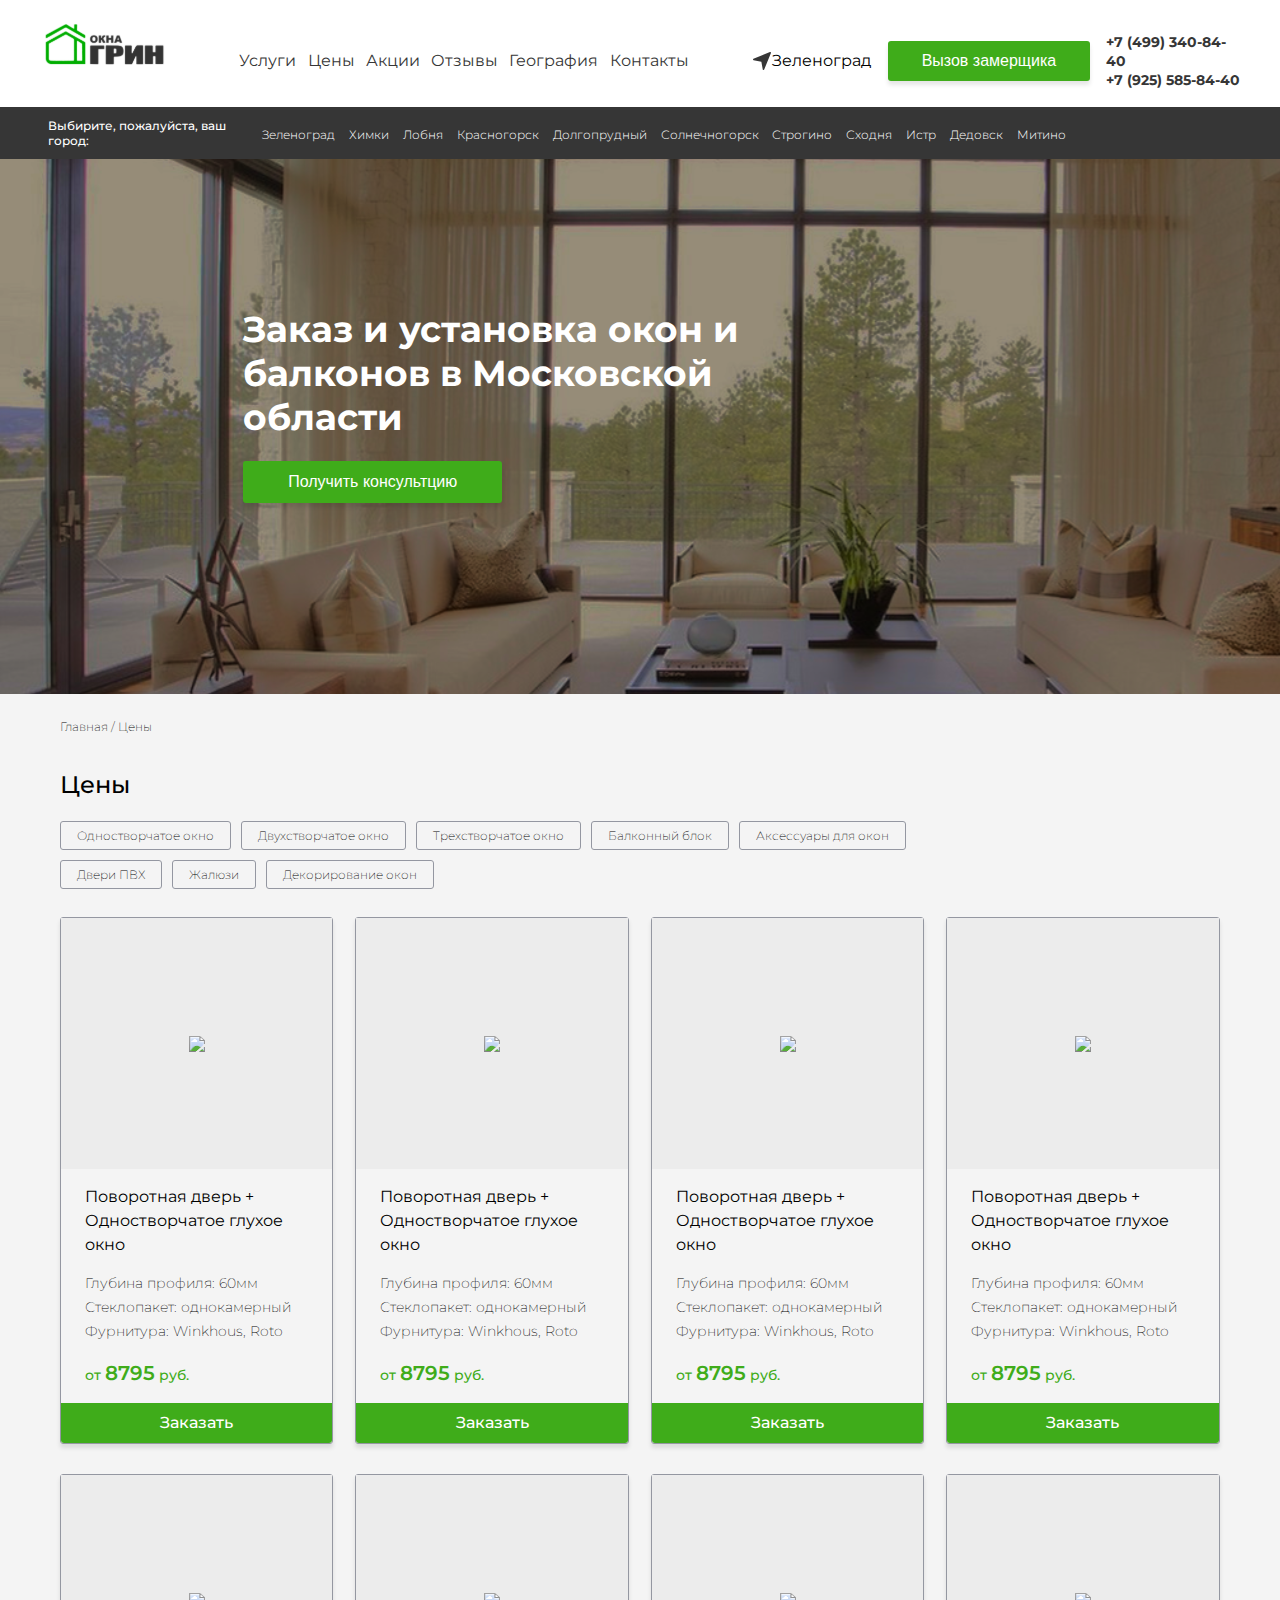
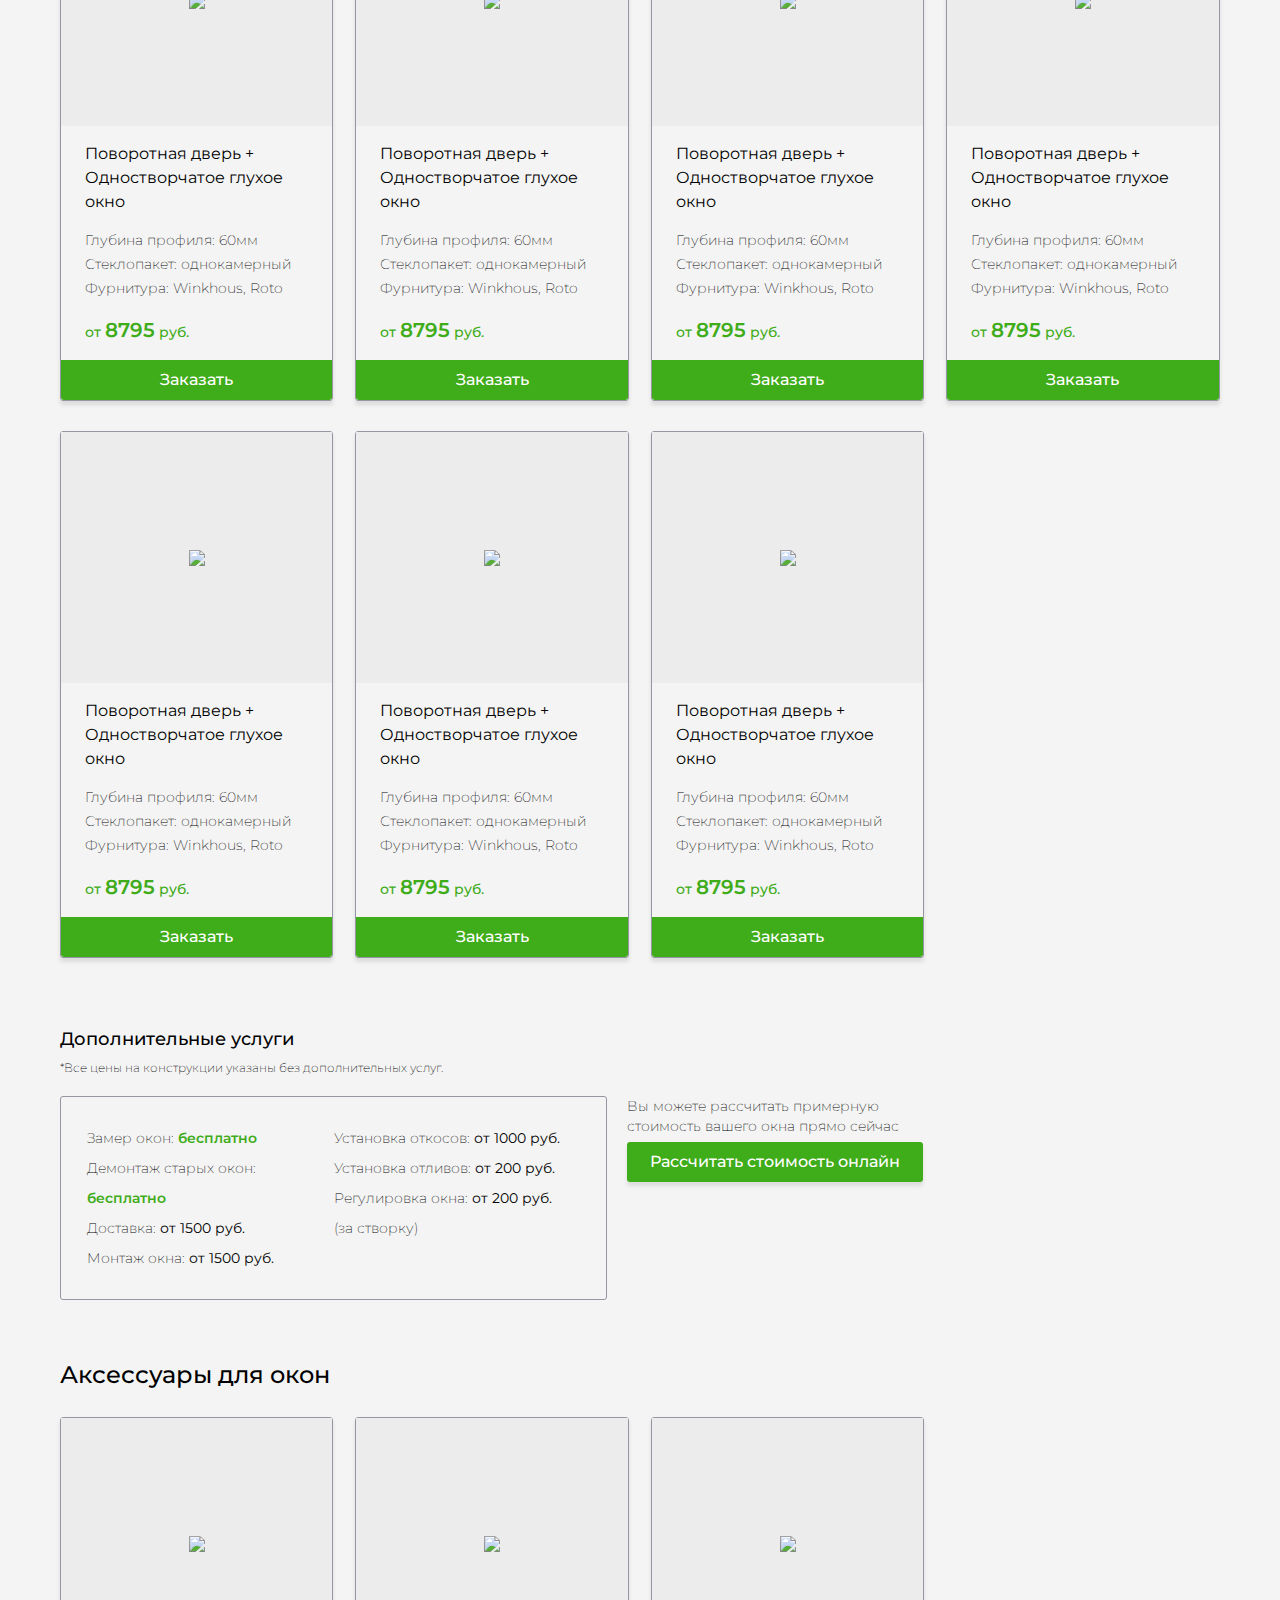
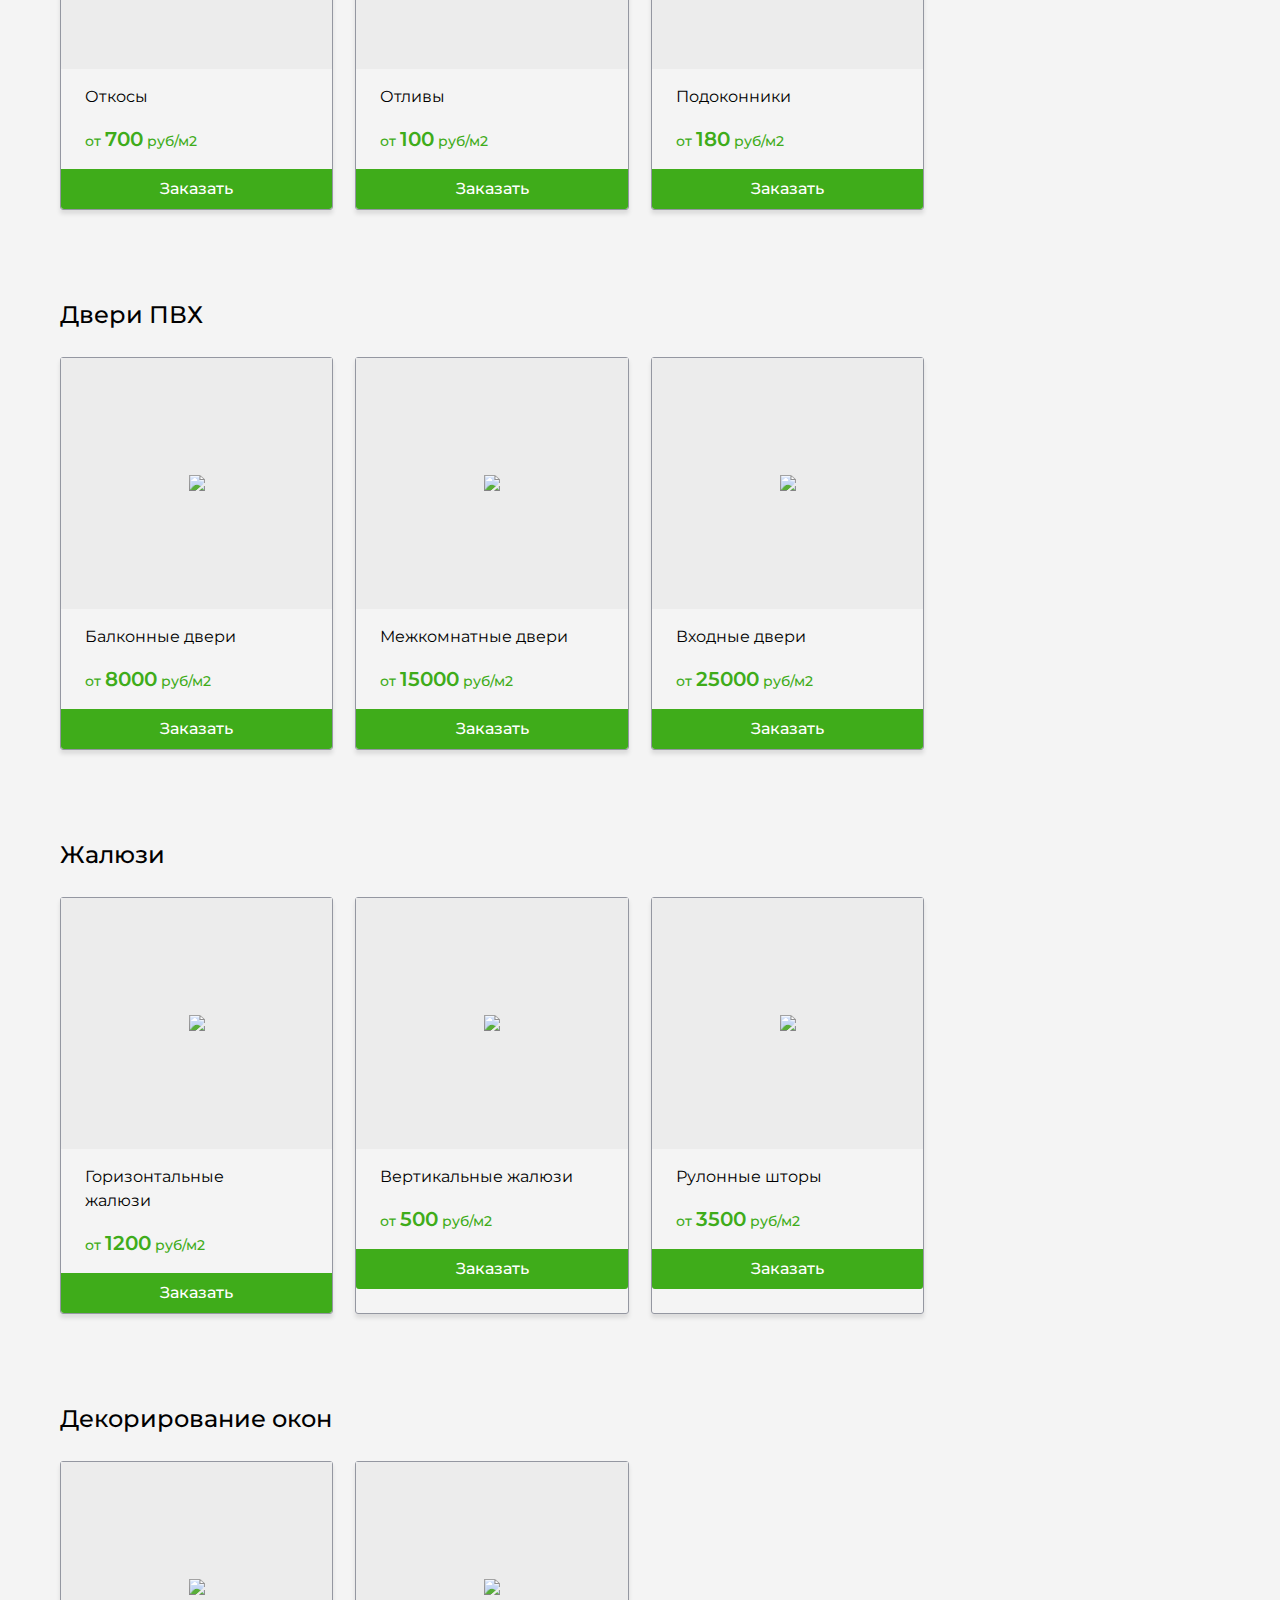
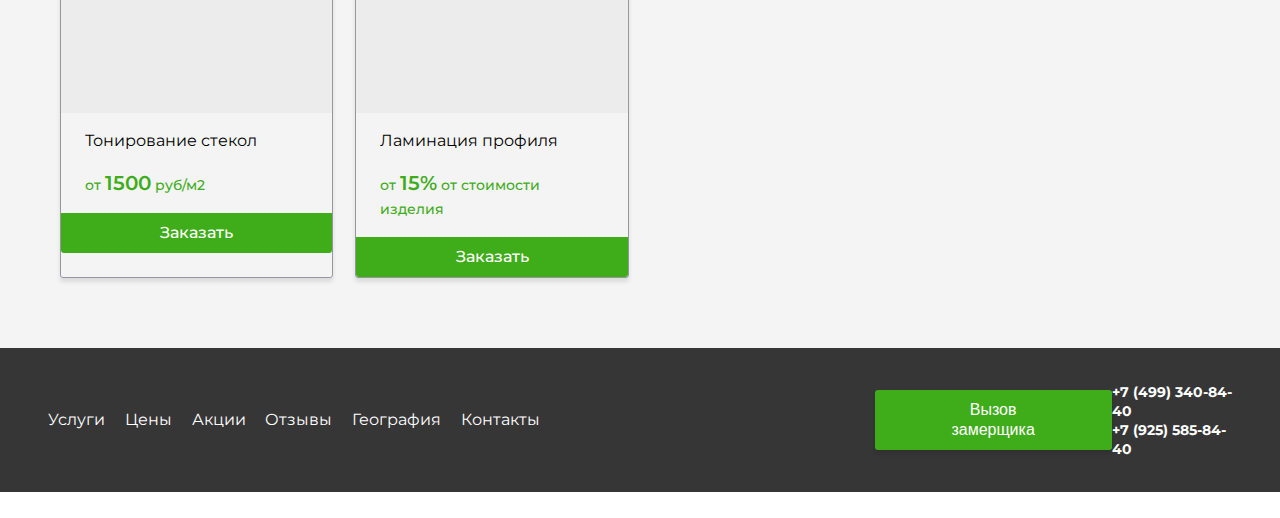
==== ceni.html @ 34b282bf "abdate" ====
<!doctype html>
<html lang="en">
<head>
    <meta charset="UTF-8">
    <meta name="viewport"
          content="width=device-width, user-scalable=no, initial-scale=1.0, maximum-scale=1.0, minimum-scale=1.0">
    <meta http-equiv="X-UA-Compatible" content="ie=edge">
    <link rel="stylesheet" type="text/css" href="css/main.css">
    <link href="https://fonts.googleapis.com/css2?family=Montserrat:ital,wght@0,100;0,200;0,300;0,400;0,500;0,600;0,700;0,800;0,900;1,100;1,200;1,300;1,400;1,500;1,600;1,700;1,800;1,900&display=swap" rel="stylesheet">


    <title>Окна грин</title>
</head>
<body>
<header class="b-top">
    <div class="container b-topMenu__block">
        <div class="b-left">
            <a href=""> <img src="img/logo.svg"  alt="Окна Грин"  /></a>
            <nav>
                <ul class="flex">
                    <li><a href="">Услуги</a> </li>
                    <li><a href="/ceni.html">Цены</a> </li>
                    <li><a href="">Акции</a> </li>
                    <li><a href="">Отзывы</a> </li>
                    <li><a href="">География</a> </li>
                    <li><a href="/contacts.html">Контакты</a> </li>
                </ul>
            </nav>


        </div>
        <div class="b-right">
            <div class="city flex">
                <img src="img/cursorGOROD.svg" >
                <p>Зеленоград</p>
            </div>
            <div class="b-btn">
                <button class="btn">Вызов замерщика</button>
            </div>
            <div class="b-phone">
                <p><a href="tel:+74993408440">+7 (499) 340-84-40</a> </p>
                <p><a href="tel:+79255858440">+7 (925) 585-84-40</a> </p>
            </div>

        </div>


    </div>

</header>

<div class="b-chooseCity">
    <div class="container">
        <div id="chooseCity">Выбирите, пожалуйста, ваш город: <span><</span> </div>
        <ul class="flex">
            <li><a href="">Зеленоград</a> </li>
            <li><a href="">Химки</a> </li>
            <li><a href="">Лобня</a> </li>
            <li><a href="">Красногорск</a> </li>
            <li><a href="">Долгопрудный</a> </li>
            <li><a href="">Солнечногорск</a> </li>
            <li><a href="">Строгино</a> </li>
            <li><a href="">Сходня</a> </li>
            <li><a href="">Истр</a> </li>
            <li><a href="">Дедовск</a> </li>
            <li><a href="">Митино</a> </li>


        </ul>
    </div>
</div>


<div class="b-topBaner">
    <div>
        <h1>Заказ и установка окон и балконов
            в Московской области</h1>
        <button class="btn">Получить консультцию</button>
    </div>


</div>
<div class="container grey mdop">
    <section>
        <nav class="b-breadcrumb">
            <ul>
                <li><a href="">Главная</a>/</li>
                <li><a href="">Цены</a></li>
            </ul>
        </nav>
    </section>

    <h1 class="not__main">Цены</h1>

    <section>
        <nav class="tab__list">
            <ul>
                <li><a href="">Одностворчатое окно</a></li>
                <li><a href="">Двухстворчатое окно</a></li>
                <li><a href="">Трехстворчатое окно</a></li>
                <li><a href="">Балконный блок</a></li>
                <li><a href="">Аксессуары для окон</a></li>
                <li><a href="">Двери ПВХ</a></li>
                <li><a href="">Жалюзи</a></li>
                <li><a href="">Декорирование окон</a> </li>
            </ul>
        </nav>
    </section>

    <div class="b-list__item">
        <div class="b-Item">
            <div class="b-Item__img">
                <img src="/img/b1.svg">
            </div>

            <div class="b-Item__body">
                <p class="name">Поворотная дверь + Одностворчатое глухое окно
                </p>
                <p>
                    Глубина профиля: <span>60мм</span>
                </p>
                <p>
                    Стеклопакет: <sapn>однокамерный </sapn>
                </p>
                <p>
                    Фурнитура: <span>Winkhous, Roto</span>
                </p>

                <p class="price">
                    от <span>8795</span> руб.
                </p>
            </div>
            <a href="javascript:void(0);" class="b-Item__btn">
                Заказать
            </a>
        </div>


        <div class="b-Item">
            <div class="b-Item__img">
                <img src="/img/b1.svg">
            </div>

            <div class="b-Item__body">
                <p class="name">Поворотная дверь + Одностворчатое глухое окно
                </p>
                <p>
                    Глубина профиля: <span>60мм</span>
                </p>
                <p>
                    Стеклопакет: <sapn>однокамерный </sapn>
                </p>
                <p>
                    Фурнитура: <span>Winkhous, Roto</span>
                </p>

                <p class="price">
                    от <span>8795</span> руб.
                </p>
            </div>
            <a href="javascript:void(0);" class="b-Item__btn">
                Заказать
            </a>
        </div>




        <div class="b-Item">
            <div class="b-Item__img">
                <img src="/img/b1.svg">
            </div>

            <div class="b-Item__body">
                <p class="name">Поворотная дверь + Одностворчатое глухое окно
                </p>
                <p>
                    Глубина профиля: <span>60мм</span>
                </p>
                <p>
                    Стеклопакет: <sapn>однокамерный </sapn>
                </p>
                <p>
                    Фурнитура: <span>Winkhous, Roto</span>
                </p>

                <p class="price">
                    от <span>8795</span> руб.
                </p>
            </div>
            <a href="javascript:void(0);" class="b-Item__btn">
                Заказать
            </a>
        </div>





        <div class="b-Item">
            <div class="b-Item__img">
                <img src="/img/b1.svg">
            </div>

            <div class="b-Item__body">
                <p class="name">Поворотная дверь + Одностворчатое глухое окно
                </p>
                <p>
                    Глубина профиля: <span>60мм</span>
                </p>
                <p>
                    Стеклопакет: <sapn>однокамерный </sapn>
                </p>
                <p>
                    Фурнитура: <span>Winkhous, Roto</span>
                </p>

                <p class="price">
                    от <span>8795</span> руб.
                </p>
            </div>
            <a href="javascript:void(0);" class="b-Item__btn">
                Заказать
            </a>
        </div>





        <div class="b-Item">
            <div class="b-Item__img">
                <img src="/img/b1.svg">
            </div>

            <div class="b-Item__body">
                <p class="name">Поворотная дверь + Одностворчатое глухое окно
                </p>
                <p>
                    Глубина профиля: <span>60мм</span>
                </p>
                <p>
                    Стеклопакет: <sapn>однокамерный </sapn>
                </p>
                <p>
                    Фурнитура: <span>Winkhous, Roto</span>
                </p>

                <p class="price">
                    от <span>8795</span> руб.
                </p>
            </div>
            <a href="javascript:void(0);" class="b-Item__btn">
                Заказать
            </a>
        </div>





        <div class="b-Item">
            <div class="b-Item__img">
                <img src="/img/b1.svg">
            </div>

            <div class="b-Item__body">
                <p class="name">Поворотная дверь + Одностворчатое глухое окно
                </p>
                <p>
                    Глубина профиля: <span>60мм</span>
                </p>
                <p>
                    Стеклопакет: <sapn>однокамерный </sapn>
                </p>
                <p>
                    Фурнитура: <span>Winkhous, Roto</span>
                </p>

                <p class="price">
                    от <span>8795</span> руб.
                </p>
            </div>
            <a href="javascript:void(0);" class="b-Item__btn">
                Заказать
            </a>
        </div>





        <div class="b-Item">
            <div class="b-Item__img">
                <img src="/img/b1.svg">
            </div>

            <div class="b-Item__body">
                <p class="name">Поворотная дверь + Одностворчатое глухое окно
                </p>
                <p>
                    Глубина профиля: <span>60мм</span>
                </p>
                <p>
                    Стеклопакет: <sapn>однокамерный </sapn>
                </p>
                <p>
                    Фурнитура: <span>Winkhous, Roto</span>
                </p>

                <p class="price">
                    от <span>8795</span> руб.
                </p>
            </div>
            <a href="javascript:void(0);" class="b-Item__btn">
                Заказать
            </a>
        </div>





        <div class="b-Item">
            <div class="b-Item__img">
                <img src="/img/b1.svg">
            </div>

            <div class="b-Item__body">
                <p class="name">Поворотная дверь + Одностворчатое глухое окно
                </p>
                <p>
                    Глубина профиля: <span>60мм</span>
                </p>
                <p>
                    Стеклопакет: <sapn>однокамерный </sapn>
                </p>
                <p>
                    Фурнитура: <span>Winkhous, Roto</span>
                </p>

                <p class="price">
                    от <span>8795</span> руб.
                </p>
            </div>
            <a href="javascript:void(0);" class="b-Item__btn">
                Заказать
            </a>
        </div>




        <div class="b-Item">
            <div class="b-Item__img">
                <img src="/img/b1.svg">
            </div>

            <div class="b-Item__body">
                <p class="name">Поворотная дверь + Одностворчатое глухое окно
                </p>
                <p>
                    Глубина профиля: <span>60мм</span>
                </p>
                <p>
                    Стеклопакет: <sapn>однокамерный </sapn>
                </p>
                <p>
                    Фурнитура: <span>Winkhous, Roto</span>
                </p>

                <p class="price">
                    от <span>8795</span> руб.
                </p>
            </div>
            <a href="javascript:void(0);" class="b-Item__btn">
                Заказать
            </a>
        </div>



        <div class="b-Item">
            <div class="b-Item__img">
                <img src="/img/b1.svg">
            </div>

            <div class="b-Item__body">
                <p class="name">Поворотная дверь + Одностворчатое глухое окно
                </p>
                <p>
                    Глубина профиля: <span>60мм</span>
                </p>
                <p>
                    Стеклопакет: <sapn>однокамерный </sapn>
                </p>
                <p>
                    Фурнитура: <span>Winkhous, Roto</span>
                </p>

                <p class="price">
                    от <span>8795</span> руб.
                </p>
            </div>
            <a href="javascript:void(0);" class="b-Item__btn">
                Заказать
            </a>
        </div>





        <div class="b-Item">
            <div class="b-Item__img">
                <img src="/img/b1.svg">
            </div>

            <div class="b-Item__body">
                <p class="name">Поворотная дверь + Одностворчатое глухое окно
                </p>
                <p>
                    Глубина профиля: <span>60мм</span>
                </p>
                <p>
                    Стеклопакет: <sapn>однокамерный </sapn>
                </p>
                <p>
                    Фурнитура: <span>Winkhous, Roto</span>
                </p>

                <p class="price">
                    от <span>8795</span> руб.
                </p>
            </div>
            <a href="javascript:void(0);" class="b-Item__btn">
                Заказать
            </a>
        </div>

    </div>

    <div class="b-dop ">
        <h3>Дополнительные услуги</h3>
        <p >
            *Все цены на конструкции указаны  без дополнительных услуг.
        </p>
        <div class="b-dop__body b-dop__body_grid">

            <div class="table table__two ">
                <ul>
                    <li>
                        <p>
                            Замер окон: <span>бесплатно</span>
                        </p>
                    </li>
                    <li>
                        <p>
                            Демонтаж старых окон: <span>бесплатно</span>
                        </p>
                    </li>
                    <li>
                        <p>
                            Доставка: <b>от 1500 руб.</b>
                        </p>
                    </li>
                    <li>
                        <p>
                            Монтаж окна: <b> от 1500 руб. </b>
                        </p>
                    </li>
                </ul>

                <ul>
                    <li>
                        <p>
                            Установка откосов: <b> от 1000 руб.</b>
                        </p>
                    </li>

                    <li>
                        <p>
                            Установка отливов:<b> от 200 руб. </b>
                        </p>
                    </li>

                    <li>
                        <p>
                            Регулировка окна: <b>от 200 руб.</b> <br> (за створку)
                        </p>
                    </li>
                </ul>
            </div>
            <div class="bottom">
                <p>
                    Вы можете рассчитать примерную стоимость вашего окна прямо сейчас
                </p>
                <a href="javascript:void(0);" class="btn back">
                    Рассчитать стоимость онлайн
                </a>
            </div>

        </div>

    </div>

    <h2>Аксессуары для окон</h2>

    <div class="b-list__item">
        <div class="b-Item">
            <div class="b-Item__img">
                <img src="/img/b1.svg">
            </div>

            <div class="b-Item__body">
                <p class="name">Откосы
                </p>

                <p class="price">
                    от <span>700</span> руб/м2
                </p>
            </div>
            <a href="javascript:void(0);" class="b-Item__btn">
                Заказать
            </a>
        </div>

        <div class="b-Item">
            <div class="b-Item__img">
                <img src="/img/b1.svg">
            </div>

            <div class="b-Item__body">
                <p class="name">Отливы
                </p>

                <p class="price">
                    от <span>100</span> руб/м2
                </p>
            </div>
            <a href="javascript:void(0);" class="b-Item__btn">
                Заказать
            </a>
        </div>


        <div class="b-Item">
            <div class="b-Item__img">
                <img src="/img/b1.svg">
            </div>

            <div class="b-Item__body">
                <p class="name">Подоконники
                </p>

                <p class="price">
                    от <span>180</span> руб/м2
                </p>
            </div>
            <a href="javascript:void(0);" class="b-Item__btn">
                Заказать
            </a>
        </div>


    </div>



    <h2>Двери ПВХ</h2>

    <div class="b-list__item">
        <div class="b-Item">
            <div class="b-Item__img">
                <img src="/img/b1.svg">
            </div>

            <div class="b-Item__body">
                <p class="name">Балконные двери
                </p>

                <p class="price">
                    от <span>8000</span> руб/м2
                </p>
            </div>
            <a href="javascript:void(0);" class="b-Item__btn">
                Заказать
            </a>
        </div>

        <div class="b-Item">
            <div class="b-Item__img">
                <img src="/img/b1.svg">
            </div>

            <div class="b-Item__body">
                <p class="name">Межкомнатные двери
                </p>

                <p class="price">
                    от <span>15000</span> руб/м2
                </p>
            </div>
            <a href="javascript:void(0);" class="b-Item__btn">
                Заказать
            </a>
        </div>


        <div class="b-Item">
            <div class="b-Item__img">
                <img src="/img/b1.svg">
            </div>

            <div class="b-Item__body">
                <p class="name">Входные двери
                </p>

                <p class="price">
                    от <span>25000</span> руб/м2
                </p>
            </div>
            <a href="javascript:void(0);" class="b-Item__btn">
                Заказать
            </a>
        </div>


    </div>



    <h2>Жалюзи</h2>

    <div class="b-list__item">
        <div class="b-Item">
            <div class="b-Item__img">
                <img src="/img/b1.svg">
            </div>

            <div class="b-Item__body">
                <p class="name">Горизонтальные жалюзи
                </p>

                <p class="price">
                    от <span>1200</span> руб/м2
                </p>
            </div>
            <a href="javascript:void(0);" class="b-Item__btn">
                Заказать
            </a>
        </div>

        <div class="b-Item">
            <div class="b-Item__img">
                <img src="/img/b1.svg">
            </div>

            <div class="b-Item__body">
                <p class="name">Вертикальные жалюзи
                </p>

                <p class="price">
                    от <span>500</span> руб/м2
                </p>
            </div>
            <a href="javascript:void(0);" class="b-Item__btn">
                Заказать
            </a>
        </div>


        <div class="b-Item">
            <div class="b-Item__img">
                <img src="/img/b1.svg">
            </div>

            <div class="b-Item__body">
                <p class="name">Рулонные шторы
                </p>

                <p class="price">
                    от <span>3500</span> руб/м2
                </p>
            </div>
            <a href="javascript:void(0);" class="b-Item__btn">
                Заказать
            </a>
        </div>


    </div>




    <h2>Декорирование окон</h2>

    <div class="b-list__item">
        <div class="b-Item">
            <div class="b-Item__img">
                <img src="/img/b1.svg">
            </div>

            <div class="b-Item__body">
                <p class="name">Тонирование стекол
                </p>

                <p class="price">
                    от <span>1500</span> руб/м2
                </p>
            </div>
            <a href="javascript:void(0);" class="b-Item__btn">
                Заказать
            </a>
        </div>

        <div class="b-Item">
            <div class="b-Item__img">
                <img src="/img/b1.svg">
            </div>

            <div class="b-Item__body">
                <p class="name">Ламинация профиля
                </p>

                <p class="price">
                    от <span>15%</span> от стоимости изделия
                </p>
            </div>
            <a href="javascript:void(0);" class="b-Item__btn">
                Заказать
            </a>
        </div>




    </div>



</div>

<footer>
    <div class="container">
        <ul class="flex">
            <li><a href="">Услуги</a> </li>
            <li><a href="">Цены</a> </li>
            <li><a href="">Акции</a> </li>
            <li><a href="">Отзывы</a> </li>
            <li><a href="">География</a> </li>
            <li><a href="">Контакты</a> </li>
        </ul>
        <div class="b-right flex">
            <button class="btn">Вызов замерщика</button>
            <div class="b-phone">
                <p><a href="tel:+74993408440">+7 (499) 340-84-40</a> </p>
                <p><a href="tel:+79255858440">+7 (925) 585-84-40</a> </p>
            </div>
        </div>
    </div>
</footer>

<div class="mobile">
    <div>
        <span></span>
        <span></span>
        <span></span>
    </div>
    <nav>
        <ul>
            <li><a href="#link">Главная</a></li>
            <li><a href="#link">Услуги</a></li>
            <li><a href="#link">Информация</a></li>
            <li><a href="#link">Доставка</a></li>
            <li><a href="#link">Контакты</a></li>
            <li> <p><a href="tel:+74993408440">+7 (499) 340-84-40</a> </p></li>
            <li>
                <p><a href="tel:+79255858440">+7 (925) 585-84-40</a> </p>
            </li>
        </ul>

    </nav>
</div>


<script src="./js/jquery.js"></script>


<script src="./js/main.js"></script>
</body>
</html>
---- css/main.css ----
/*!
Theme Name: okna
Author: @leomanking
*/
/*based*/

body {
    margin: 0px;
    font-family: 'Montserrat', sans-serif;
}


ul {
    margin: 0px;
    padding-left: 0px;
    list-style: none;
}

a.btn {
    width: auto;
    display: block;
    padding: 8px;
    text-align: center;
    font-style: normal;
    font-weight: 500;
    font-size: 16px;
    line-height: 24px;
    border-radius: 3px;
}
a.back {
    background: #3FAC1A;
    color: #FFFFFF;
}

.container {
    padding-left: 3%;
    padding-right: 3%;
}
.container__s {
    padding-left: 2%;
    padding-right: 2%;
}

.btn {
    box-shadow: 0px 4px 4px rgba(0, 0, 0, 0.1);
    border-radius: 3px;
    font-weight: 500;
    font-size: 16px;
    line-height: 20px;
    text-align: center;
    border: none;
    cursor: pointer;
    outline: none!important;
    transition: all 0.6s ease;
}
.btn:hover {
    opacity: 0.85;
}
.mdop {
    padding-left: 60px;
}

h1.not__main {
    margin-top: 36px;
    font-style: normal;
    font-weight: 500;
    font-size: 24px;
    line-height: 29px;
    color: #000000;
    margin-bottom: 26px;
}


h1 {
    font-weight: 700;
    font-size: 36px;
    color: white;
}

.flex {
    display: flex;
    justify-content: space-around;
    align-items: center;
}

h2 {
    font-style: normal;
    font-weight: 500;
    font-size: 24px;
    line-height: 29px;
}

.grid-4 {
    display: grid;
    grid-template-columns: 1fr 1fr 1fr 1fr;
    align-items: center;
}

p {
    margin-top: 0px;
    margin-bottom: 0px;
    font-weight: normal;
}
a {
    text-decoration: none;
    cursor: pointer;
}
a:hover {
    text-decoration: underline;
}

.b-phone a {
    font-style: normal;
    font-weight: bold;
    font-size: 14px;
    line-height: 17px;
}

.grey {
    background: #F4F4F4;

}
.grey h2 {
    color: black!important;
    margin-bottom: 28px;
}
.grey h1 {
    color: black!important;
}


/*b-topMenu*/

.b-top {
    padding-top: 16px;
    padding-bottom: 18px;
}

.b-top .btn {
    color: white;
    padding: 10px;
}
.b-top .b-right {
    display: grid;
    grid-template-columns: 30% 40% 30%;
    align-items: center;
    margin-top: 16px;
}
.b-top .b-phone a {
    color: #363636;
}
.b-top .b-left {
    display: grid;
    grid-template-columns: 28% 66%;
}
.b-topMenu__block {
    display: grid;
    grid-template-columns: 58% 42%;
}
.b-top ul li a {
    font-style: normal;
    font-weight: normal;
    font-size: 16px;
    line-height: 20px;
    color: #363636;
    text-decoration: none;
}
.b-top ul {
    margin-top: 35px;
}
.b-top .btn {
    background: #3FAC1A;
}
.b-top .b-left img {
    width: 70%;
}
.b-top .city {
    padding-left: 16px;
    padding-right: 16px;
}
.b-top .b-phone {
    padding-left: 26px;
}
.b-top .b-phone  {
    margin-top: 0px;
    padding-left: 16px;
}
.b-top .b-phone a {
    font-weight: bold;
}
.b-top .b-phone li:first-child {
    margin-bottom: 7px;
}
.b-top .b-phone p a {
    text-decoration: none;
}
.b-btn .btn {
    width: 100%;
}

/*b-chooseCity*/


.b-chooseCity {
    background: #363636;
}
.b-chooseCity .container > div {
    font-style: normal;
    font-weight: 500;
    font-size: 12px;
    line-height: 15px;
    color: #FFFFFF;
    padding-left: 10px;
}
.b-chooseCity .container {
    display: grid;
    grid-template-columns: 18% 68%;
    align-items: center;
    padding-top: 11px;
    padding-bottom: 11px;
}

.b-chooseCity .flex li a {
    font-style: normal;
    font-weight: 300;
    font-size: 12px;
    line-height: 15px;
    color: #FFFFFF;

}

/*b-topBaner*/

.b-topBaner {
    height: 535px;
    background-image: url('../img/topBANER.svg');
    background-repeat: no-repeat;
    background-position-y: center;
    background-size: cover;

}
.b-topBaner h1 {
    margin-bottom: 18px;
}
.b-topBaner .btn {
    color: white;
    background: #3FAC1A;
    padding: 11px;
    width: 44%;
}
.b-topBaner > div {
    display: grid;
    height: 225px;
    align-items: center;
    margin-left: 19%;
    width: 46%;
    padding-top: 9.5%;
}

/*b-sections-v-1*/

.b-sections-v-1 {
    padding-top: 56px;
    padding-bottom: 98px;
    background: #F4F4F4;

}

.b-sections-v-1 h2 {
    margin-bottom: 26px;
    color: #363636;
}


.b-sections-v-1 .grid-4 > a:nth-child(2) {
    margin-left: 10px;
    margin-right: 5px;
}
.b-sections-v-1 .grid-4 > a:nth-child(3) {
    margin-left: 5px;
    margin-right: 10px;
}
.b-sections-v-1 .grid-4 > a img {

}
.b-section1 p {
    font-style: normal;
    font-weight: normal;
    font-size: 14px;
    line-height: 17px;
    color: #363636;
    margin-bottom: 18px;

}
.b-palstokna {
    background: #E1E1E1;
    display: grid;
    grid-template-columns: 30% 70%;
    align-items: center;

}
.b-palstokna img {
    width: 100%;
}
.b-palstokna .b-palstokna__info {
    padding: 0px 40px 0px 66px;
}
.b-palstokna .b-palstokna__info h2 {
    margin-bottom: 18px;
    color: #363636;
}
.b-palstokna .b-palstokna__info p {
    font-style: normal;
    font-weight: normal;
    font-size: 14px;
    line-height: 24px;
    color: #000000;
    margin-bottom: 18px;
}

/*b-WE*/

.b-WE {
    padding-top: 60px;
    padding-bottom: 72px;
    background: #F4F4F4;
}
.b-WE .container {
    display: grid;
    grid-template-columns: 70% 30%;
}
.b-WE .b-WE__info h2 {
    margin-bottom: 26px;
    color: #363636;
}
.b-WE .b-WE__info {
    padding-right: 46px;
}
.b-WE .b-WE__info p {
    font-style: normal;
    font-weight: normal;
    font-size: 14px;
    line-height: 24px;
    color: #000000;
    margin-bottom: 18px;
}
.b-brand {
    border: 1px solid #9497A1;
    box-sizing: border-box;
    border-radius: 3px 3px 0px 0px;
    padding: 10px;
    height: 62px;
    margin-bottom: 10px;
    display: grid;
    align-items: center;
    justify-items: center;
    width: auto;
}
.b-brand img {
    text-align: center;
}
.b-brandList > div:last-child {
    display: grid;
    grid-template-columns: 1fr 1fr;
}
.b-brandList {
    margin-top: 20px;
}
.b-brandList > div:last-child > div:nth-child(even) {
    margin-left: 10px;
}
.b-brandList > div:last-child > div:nth-child(odd) {
}

/*b-ask1*/

.b-ask1 {
    background: #3FAC1A;
}
.b-ask1 .container {
    display: grid;
    grid-template-columns: 34% 60%;
    align-items: center;
    justify-items: center;
}
.b-ask1 .container img {
    width: 62%;
}
.b-ask1 .container h2 {
    color: white;
    margin-bottom: 26px;
}
.b-ask1 .container p {
    font-style: normal;
    font-weight: normal;
    font-size: 14px;
    line-height: 24px;
    color: #FFFFFF;
    margin-bottom: 26px;
}
.b-ask1 .container button {
    color: #363636;
    background: white;
    padding: 12px 66px;
    font-size: 16px;
}


/*b-we2*/

.b-we2 {
    background: #F4F4F4;
    padding-top: 60px;
}

.b-we2 .container {
    display: grid;
    grid-template-columns: 34% 60%;
    align-items: center;
    justify-items: center;
}
.b-we2 .container > img {
    width: 100%;
}
.b-we2__info h2 {
    margin-bottom: 26px;
    color: #363636;

}
.b-we2__info p {
    margin-bottom: 18px;
    line-height: 24px;
}


/*.b-skills*/

.b-skills {
    background: #F4F4F4;
    padding-bottom: 40px;
}
.b-skills .container {
    display: grid;
    grid-template-columns: 67% 33%;
    align-items: center;
    justify-items: center;
}
.b-skills__info h2 {
    margin-bottom: 26px;
    color: #363636;

}
.b-skills__info p {
    margin-bottom: 18px;
    line-height: 24px;
}
.b-skills .container  img {
    width: 60%;
}


/*b-sections-v-2*/

.b-sections-v-2 {
    padding-top: 80px;
    padding-bottom: 80px;
}
.b-sections-v-2 .grid-4 {
    align-items: start!important;
}
.b-section2 {
    padding-left: 42px;
    padding-right: 42px;
}
.b-section2 h4 {
    font-size: 18px;
    font-weight: bold;
    color: #363636;
    line-height: 36px;
    text-align: center;
}
.b-section2 img {
    display: block;
    margin-left: auto;
    margin-right: auto;
}
.b-section2 p {
    line-height: 24px;
    font-size: 14px;
    color: #363636;
    text-align: center;
}

.ask2 .b-ask1__info {
    width: 100%;
}

/*b-action*/

.b-action .grid-4 {
    align-items: start!important;
}

.b-action {
    padding-top: 80px;
    padding-bottom: 80px;
}
.b-action h2 {
    margin-bottom: 26px;
    color: #363636;
}
.b-action__Item {
    margin-right: 15px;
}
.b-action__Item img {
    width: auto;
}
.b-action__Item h4 {
    font-size: 18px;
    font-weight: bold;
    color: #363636;
    line-height: 36px;
}
.b-action__Item p {
    line-height: 24px;
    font-size: 14px;
    color: #363636;
    padding-right: 30px;
}

footer {
    background: #363636;
    padding-top: 34px;
    padding-bottom: 34px;
    margin-bottom: 26px;
}
footer .container {
    display: grid;
    grid-template-columns: 1fr 1fr;
}
footer ul.flex {
    margin-right: 15%;
}
footer ul li a {
    font-style: normal;
    font-weight: normal;
    font-size: 16px;
    line-height: 20px;
    color: #FFFFFF;

}
footer .b-right {
    margin-left: 39%;
}
footer .btn {
    background: #3FAC1A;
    color: white;
    padding: 10px 56px;
}
footer .b-phone a {
    font-style: normal;
    font-weight: bold;
    font-size: 14px;
    line-height: 17px;
    color: #FFFFFF;
    margin-bottom: 10px;
}

.b-breadcrumb {
    width: 20%;
    padding-top: 25px;
}

.b-breadcrumb ul {
    display: flex;
}

.b-breadcrumb li  {
    font-weight: 200;
    font-size: 12px;
    line-height: 15px;
    color: #000000;
}
.b-breadcrumb li a {
    color: #000000!important;
}
.b-breadcrumb li:nth-child(odd) a {
    margin-right: 3px;

}
.b-breadcrumb li:nth-child(even) a {
    margin-left: 3px;
}

.b-contacts h1 {
    font-weight: 500;
    font-size: 24px;
    line-height: 29px;
    color: #363636;
    margin-top: 28px;
    margin-bottom: 60px;
}
.b-contacts {
    margin-left: 12px;
    margin-right: 12px;
}
.b-contacts  {
    display: grid;
    grid-template-columns: 40% 60%;
}
.b-contacts p {
    margin-bottom: 26px;
    font-weight: normal;
    font-size: 14px;
    line-height: 24px;
    color: #000000;
    display: grid;
    margin-right: 120px;

}
.b-contacts p a {
    color: #000000;
}
.b-contacts {
    margin-bottom: 90px;
}

#map {
    height: 100%;
    padding-top: 48px;
}

.tab__list ul {
    display: flex;
    align-content: baseline;
    width: 80%;
    flex-wrap: wrap;
    margin-bottom: 14px;
}
.tab__list ul li {
    margin-right: 10px;
    margin-bottom: 20px;
}
.tab__list ul li a {
    text-decoration: none;
    text-align: center;
    font-style: normal;
    font-weight: 200;
    font-size: 12px;
    line-height: 15px;
    color: #000000;
    padding: 6px 16px;
    border: 1px solid #9497A1;
    box-sizing: border-box;
    border-radius: 3px;
    transition: all 0.5s ease;
}

.tab__list ul li a:hover {
    background: #dbdbdb;
}

.b-list__item {
    display: grid;
    grid-template-columns: 1fr 1fr 1fr 1fr;
    padding-bottom: 40px;

}



.b-Item {
    border: 1px solid #9497A1;
    box-sizing: border-box;
    box-shadow: 0px 4px 4px rgba(0, 0, 0, 0.1);
    border-radius: 3px;
    margin-bottom: 30px;
    margin-right: 22px;
    cursor: pointer;
    transition: all 0.5s ease;
}
.b-Item:hover {
    box-shadow: 0px 4px 6px rgba(0, 0, 0, 0.4);
}
.b-Item__body {
    padding: 16px 24px;
}
.b-Item__body p.name {
    width: 90%;
    font-style: normal;
    font-weight: normal;
    font-size: 16px;
    line-height: 24px;
    color: #000000;
    margin-bottom: 14px;

}


.b-Item__body p {
    font-style: normal;
    font-weight: 200;
    font-size: 14px;
    line-height: 24px;
    color: #000000;

}

.b-Item__body p.price {
    font-style: normal;
    font-weight: 500;
    font-size: 14px;
    line-height: 24px;
    color: #3FAC1A;
    margin-top: 18px;
}
.b-Item__body p.price span {
    text-transform: uppercase;
    font-weight: 600;
    font-size: 20px;
}

.b-Item__btn {
    background: #3FAC1A;
    border-radius: 0px 0px 3px 3px;
    font-weight: 500;
    font-size: 16px;
    line-height: 24px;
    text-align: center;
    color: #FFFFFF;
    width: auto;
    padding: 8px;
    display: block;
}
.b-Item__img {
    height: 251px;
    background: #ECECEC;
    display: grid;
    align-items: center;
    justify-items: center;
    width: 100%;
}

.b-dop__body_grid {
    display: grid;
    grid-template-columns: 48% 25% ;
    margin-bottom: 60px;

}

.b-dop h3 {
    margin-top: 0px;
    font-style: normal;
    font-weight: 500;
    font-size: 18px;
    line-height: 22px;
    color: #000000;
    margin-bottom: 10px;
}
.b-dop > p {
    font-style: normal;
    font-weight: 200;
    font-size: 12px;
    line-height: 16px;
    color: #000000;
    margin-bottom: 20px;
}

.b-dop__body .table {
    padding: 26px;
    border: 1px solid #9497A1;
    box-sizing: border-box;
    border-radius: 3px;
    display: grid;
}

.b-dop__body .table ul li p {
    font-style: normal;
    font-weight: 200;
    font-size: 14px;
    line-height: 30px;
    color: #000000;
}
.b-dop__body .table ul li p span {
    color: #3FAC1A;
    font-weight: 600;
}

.b-dop__body .table__two {
    grid-template-columns: 1fr 1fr;
    margin-right: 20px;

}
.b-dop__body .bottom p {
    font-style: normal;
    font-weight: 200;
    font-size: 14px;
    line-height: 20px;
    color: #000000;
    margin-bottom: 6px;
}

@media (min-width: 801px){
    .mobile {
        display: none;
    }
    .b-chooseCity .container > div span {
        display: none;
    }
}



@media (max-width: 800px) {

    h1 {
        font-size: 20px;
    }

    .b-topBaner > div {
        height: auto;
        align-items: center;
        margin-left: 25px;
        width: 90%;
        padding-top: 9.5%;
    }

    .b-topBaner .btn {
        width: 55%;
    }

    .b-topBaner {
        height: 250px;
    }

    .b-sections-v-1 .grid-4 > a img {
        width: 88%;
        margin-left: auto;
        margin-right: auto;
        display: block;
    }

    .b-chooseCity .container > div span {
        display: block;
        margin-left: 40px;
        transform: rotate(-225deg);
        font-family: sans-serif;
        font-size: 20px;
        transition: all 0.5s ease-in;
        font-style: italic;
        margin-top: -3px;

    }

    .b-action__Item h4 {
        font-size: 16px;
        margin-top: 4px;
        margin-bottom: 0px;
    }

    .b-chooseCity .container > div span.active {

    }

    .b-chooseCity .container > div {
        display: flex;
    }

    .b-chooseCity .container {
        height: 12px;
        overflow: hidden;
        transition: all 0.5s ease-in;
    }

    .b-chooseCity .container .flex {
        display: grid;
        grid-template-columns: 1fr 1fr 1fr;
        margin-left: 20px;
        padding-top: 12px;
        opacity: 0;
        transition: all 0.3s ease;

    }

    .b-chooseCity .container .active {
        opacity: 1;
        transition: all 0.3s ease;
    }

    .b-chooseCity .container .flex li {
        opacity: 0;
    }

    .b-chooseCity .container .active li {
        animation-name: fadein2;
        animation-duration: 1s;
        animation-fill-mode: forwards;
    }


    .b-chooseCity .container .flex li {
        margin-bottom: 10px;
    }

    .btn {
        font-size: 12px;
    }

    .b-top .city p {
        font-size: 12px;
    }

    .b-top .city img {
        display: block;
        width: 12px;
        margin-right: 4px;
    }

    .b-top .city {
        padding-left: 6px;
        padding-right: 12px;
    }

    .b-top .b-right {
        align-items: center;
        grid-template-columns: 1fr;
        justify-items: right;
        grid-auto-flow: column;
    }

    .b-sections-v-1 {
        padding-top: 10px;
        padding-bottom: 60px;
    }

    h2 {
        font-size: 18px;
    }

    .b-section1 p {
        font-size: 12px;
    }

    .grid-4 {
        grid-template-columns: 1fr;
    }

    .grid-4 .b-section1 {
        margin-bottom: 14px;
    }

    .b-palstokna > img {
        display: none;
    }

    .b-palstokna {
        grid-template-columns: 1fr;
    }

    .b-sections-v-1 .grid-4 > a:nth-child(2) {
        margin-left: 0px;
        margin-right: 0px;
    }

    .b-sections-v-1 .grid-4 > a:nth-child(3) {
        margin-left: 0px;
        margin-right: 0px;
    }

    .b-chooseCity .container {
        grid-template-columns: 1fr;
    }

    .b-palstokna .b-palstokna__info {
        padding: 0px 35px 0px 10px;
    }

    .b-WE {
        padding-top: 25px;
        padding-bottom: 50px;
    }

    .b-WE .container {
        grid-template-columns: 1fr;
    }

    .b-ask1 .container {
        grid-template-columns: 1fr;
        padding-bottom: 30px;
    }

    .b-ask1 .container > img {
        display: none;
    }

    .b-we2 .container {
        display: flex;
        flex-wrap: wrap;
        flex-flow: column-reverse;

    }

    .b-skills .container {
        display: flex;
        flex-wrap: wrap;
    }

    .b-skills .container img {
        width: 60%;
        display: block;
        margin-left: auto;
        margin-right: auto;
    }

    .b-section2 {
        padding-right: 10px;
        padding-left: 10px;
        margin-bottom: 24px;
    }

    .b-action__Item {
        margin-bottom: 40px;
    }

    .b-action {
        padding-top: 20px;
        padding-bottom: 40px;
    }

    .b-sections-v-2 {
        padding-top: 50px;
        padding-bottom: 30px;
    }

    footer ul.flex {
        display: none !important;
    }

    footer .b-right {
        margin-left: 0px;
    }

    footer .container {
        grid-template-columns: 1fr;
    }

    footer .b-phone a {
        font-size: 12px;
    }

    footer .btn {
        padding: 10px 38px;
    }

    footer {
        margin-bottom: 56px;
    }

    .mobile div {
        display: block;
        position: fixed;
        bottom: 16px;
        right: 16px;
        background-color: #3FAC1A;
        height: 50px;
        width: 50px;
        border-radius: 50%;
        z-index: 9999999;
        border: 4px solid #BFE2FF;
        box-shadow: 1px 3px 5px rgba(0, 0, 0, 0.3);
        cursor: pointer;
        box-sizing: content-box;
    }

    .mobile div span {
        display: block;
        position: absolute;
        left: 50%;
        transform: translateX(-50%);
        width: 30px;
        height: 4px;
        background-color: #fff;
        border-radius: 13px;
        transition-duration: .4s;
    }

    .mobile div span:nth-child(1) {
        top: 14px;
    }

    .mobile div span:nth-child(2) {
        top: 23px;
    }

    .mobile div span:nth-child(3) {
        bottom: 14px;
    }

    .mobile div.active span:nth-child(1) {
        transform: translate(-15px, 9px) rotate(-45deg);
    }

    .mobile div.active span:nth-child(2) {
        transition-duration: 0s;
        opacity: 0;
    }

    .mobile div.active span:nth-child(3) {
        transform: translate(-15px, -9px) rotate(45deg);
    }

    .mobile nav {
        display: block;
        position: fixed;
        bottom: 16px;
        right: 16px;
        height: 50px;
        width: 50px;
        border-radius: 50%;
        z-index: 9999990;
        transition-duration: .4s;
        display: flex;
        align-items: center;
        justify-content: center;
        overflow: hidden;
    }

    .mobile nav.open {
        background-color: rgba(0, 0, 0, 0.9);
        width: 100vw;
        height: 100vh;
        right: 0px;
        bottom: 0px;
        border-radius: 0;
    }

    .mobile nav ul {
        display: none;
    }

    .mobile nav {
        display: grid;
    }

    .mobile nav ul.show {
        display: flex;
        flex-direction: column;
        list-style: none;
        margin: 0;
        padding: 0;
    }

    .mobile ul li {
        display: flex;
        align-items: center;
        justify-content: center;
        background-color: transparent;
        width: 100%;
        opacity: 0;
        animation-name: fadein;
        animation-duration: 1s;
        animation-fill-mode: forwards;
    }

    .mobile ul li:not(:last-child) {
        margin-bottom: 22px;
    }

    .mobile ul li a {
        font-size: 24px;
        font-family: 'Roboto Condensed', sans-serif;
        text-transform: uppercase;
        letter-spacing: 0.1em;
        text-decoration: none;
        color: #fff;
    }

    @keyframes fadein {
        0% {
            opacity: 0;

        }
        100% {
            opacity: 1;
        }
    }
    @keyframes fadein2 {
        0% {
            opacity: 0;

        }
        100% {
            opacity: 1;
        }
    }
    .b-top .b-left nav {
        display: none;
    }

    .b-top .b-left {
        grid-template-columns: 1fr;
    }

    .b-topMenu__block {
        grid-template-columns: 30% 70%;
        align-items: center;
    }

    .b-top .b-left img {
        width: 105%;
        padding-top: 6px;
    }

    .b-top .b-phone {
        display: none;
    }

    .arrow {
        width: 3vmin;
        height: 3vmin;
        box-sizing: border-box;
        transform: rotate(90deg);
    }

    .arrow:before {
        content: '';
        width: 100%;
        height: 100%;
        border-width: .8vmin .8vmin 0 0;
        border-style: solid;
        border-color: #fafafa;
        transition: .2s ease;
        display: block;
        transform-origin: 100% 0;
    }

    .arrow:after {
        content: '';
        float: left;
        position: relative;
        top: -100%;
        width: 100%;
        height: 100%;
        border-width: 0 .8vmin 0 0;
        border-style: solid;
        border-color: #fafafa;
        transform-origin: 100% 0;
        transition: .2s ease;
    }
}
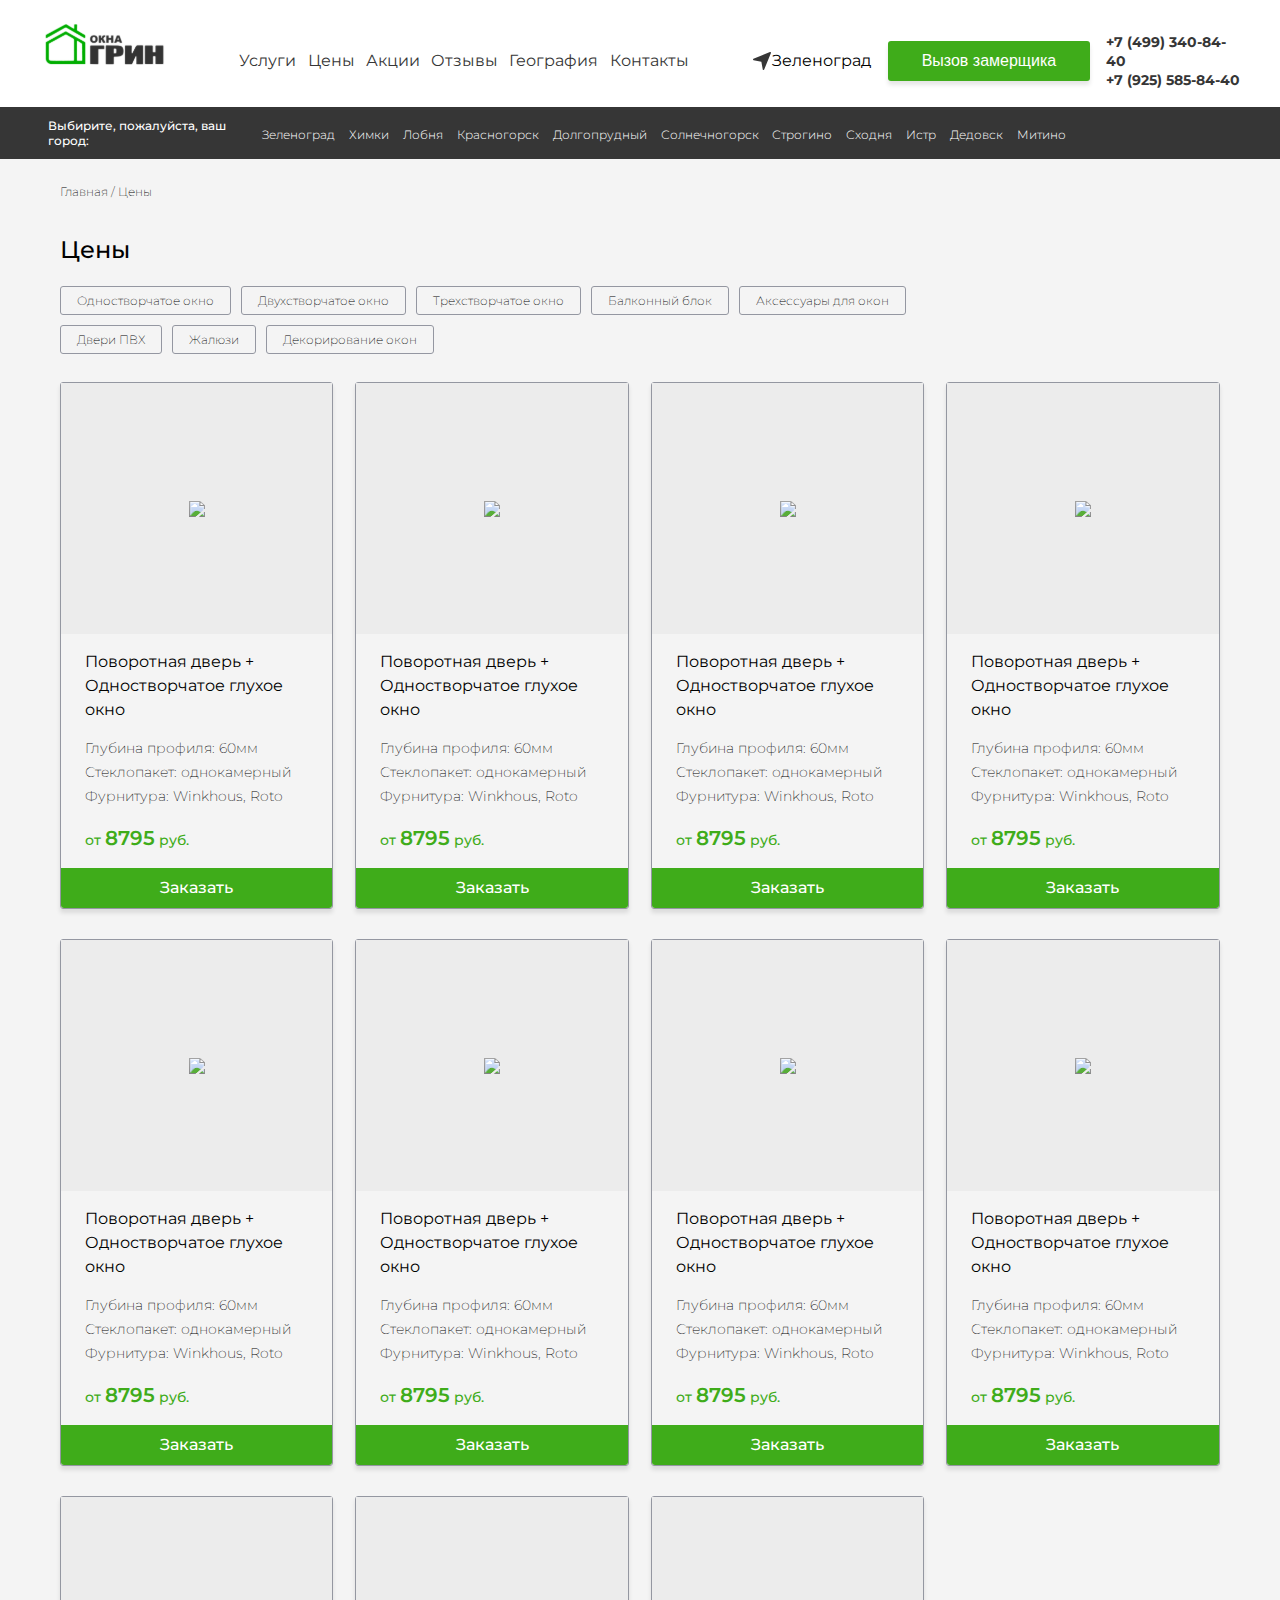
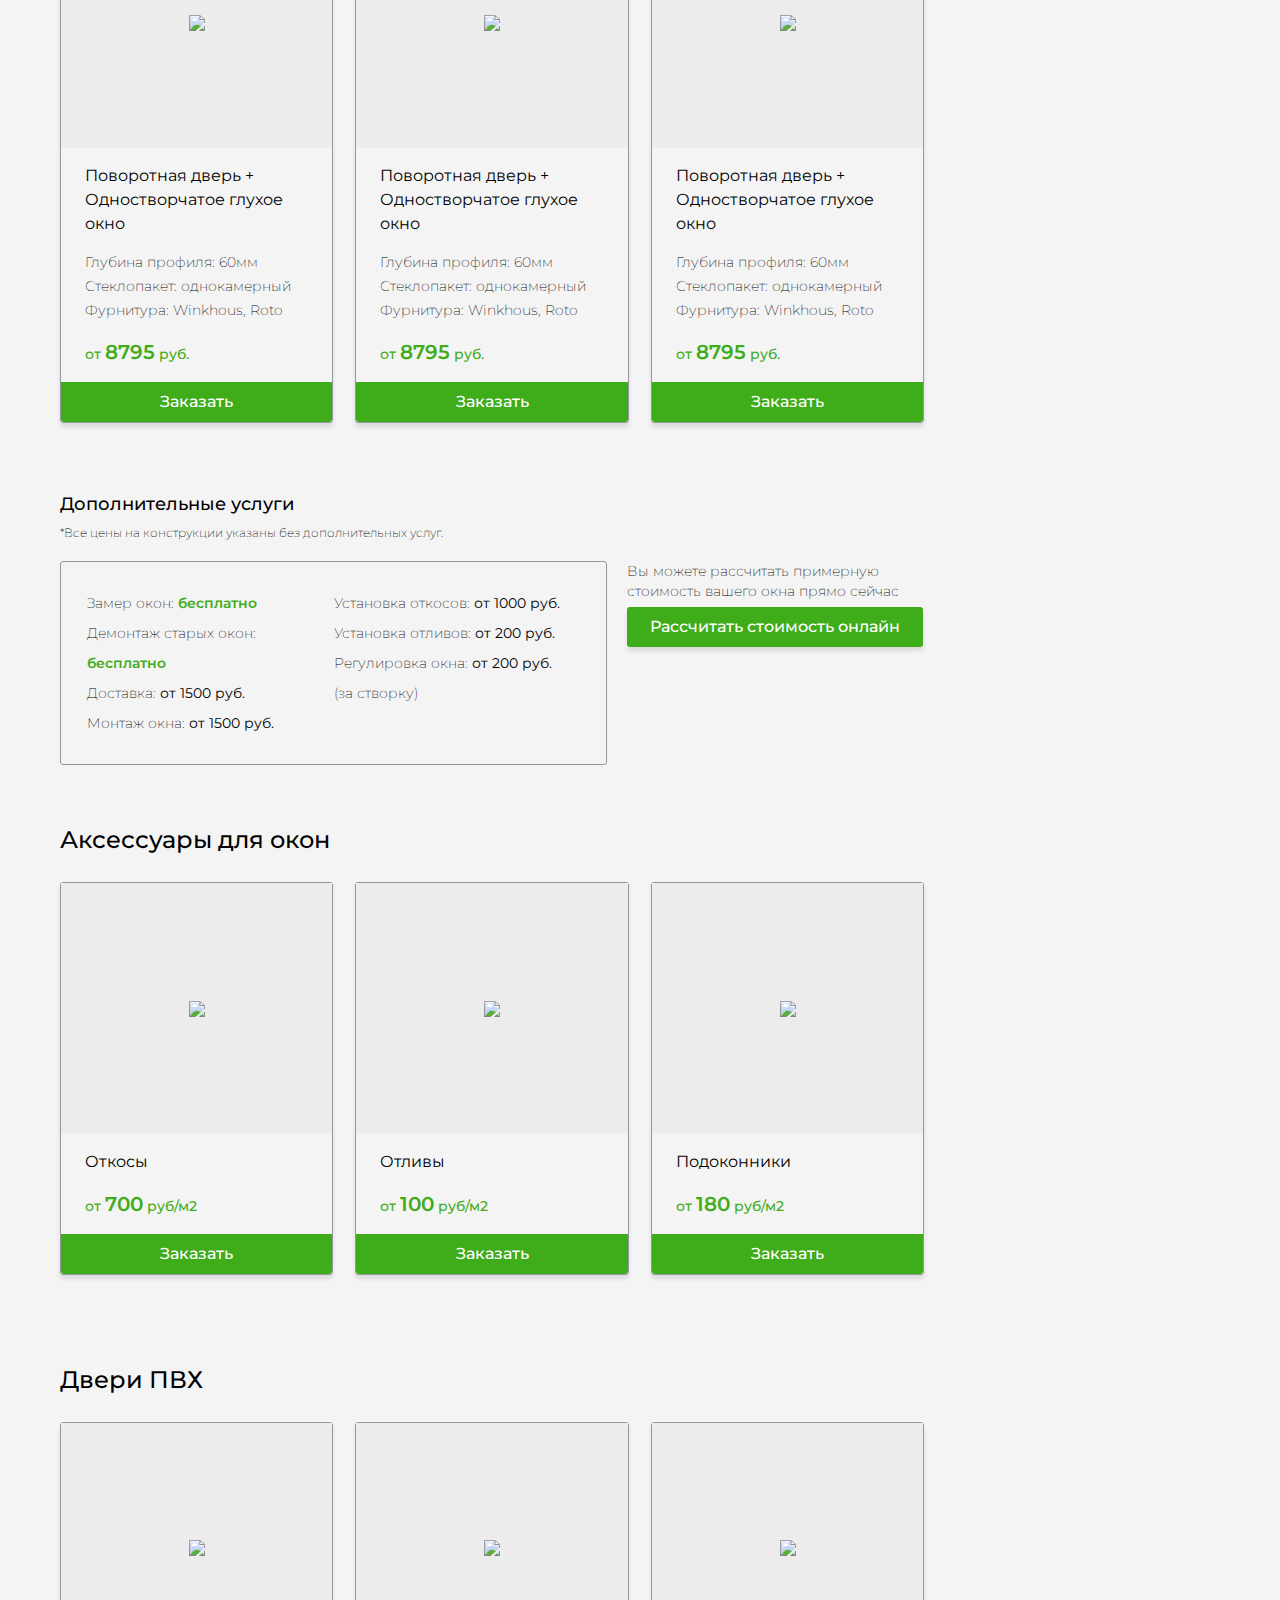
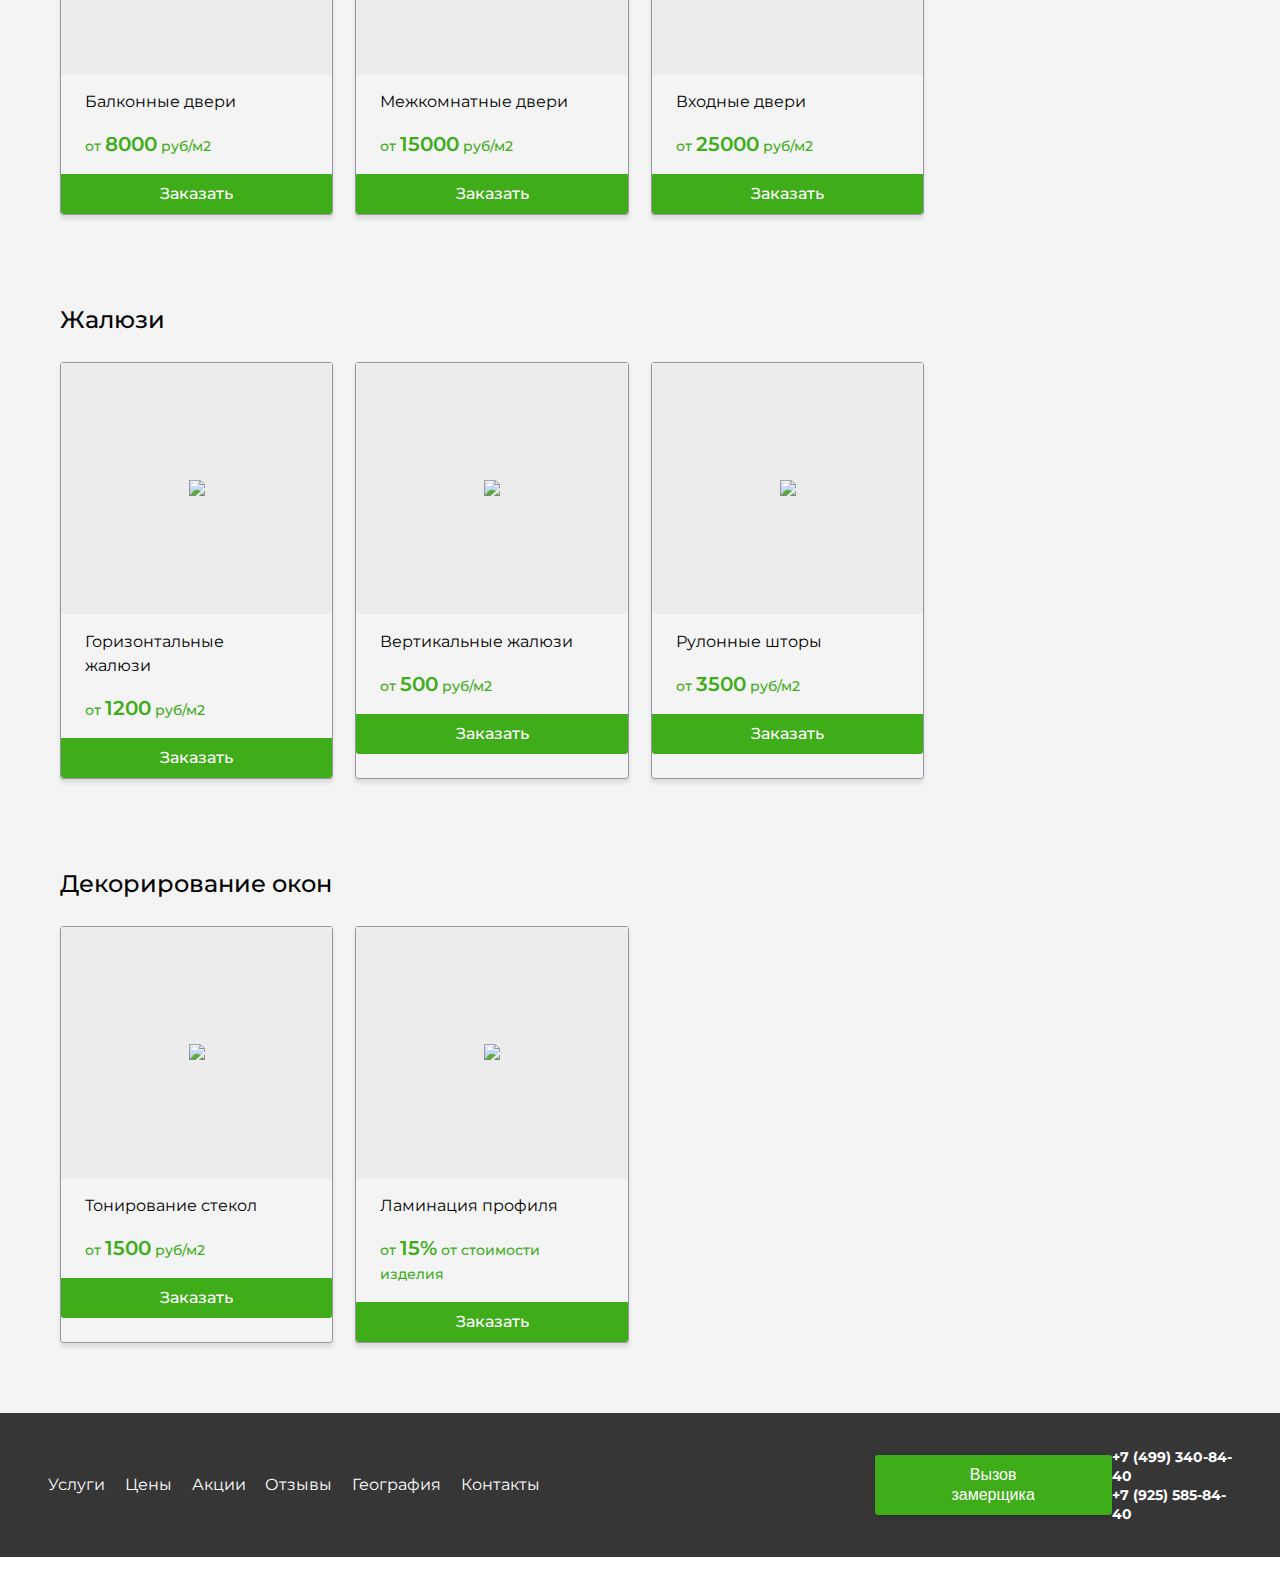
==== commit dd9d36a6: "change_ceni" ====
--- a/ceni.html
+++ b/ceni.html
@@ -71,15 +71,6 @@
 </div>
 
 
-<div class="b-topBaner">
-    <div>
-        <h1>Заказ и установка окон и балконов
-            в Московской области</h1>
-        <button class="btn">Получить консультцию</button>
-    </div>
-
-
-</div>
 <div class="container grey mdop">
     <section>
         <nav class="b-breadcrumb">
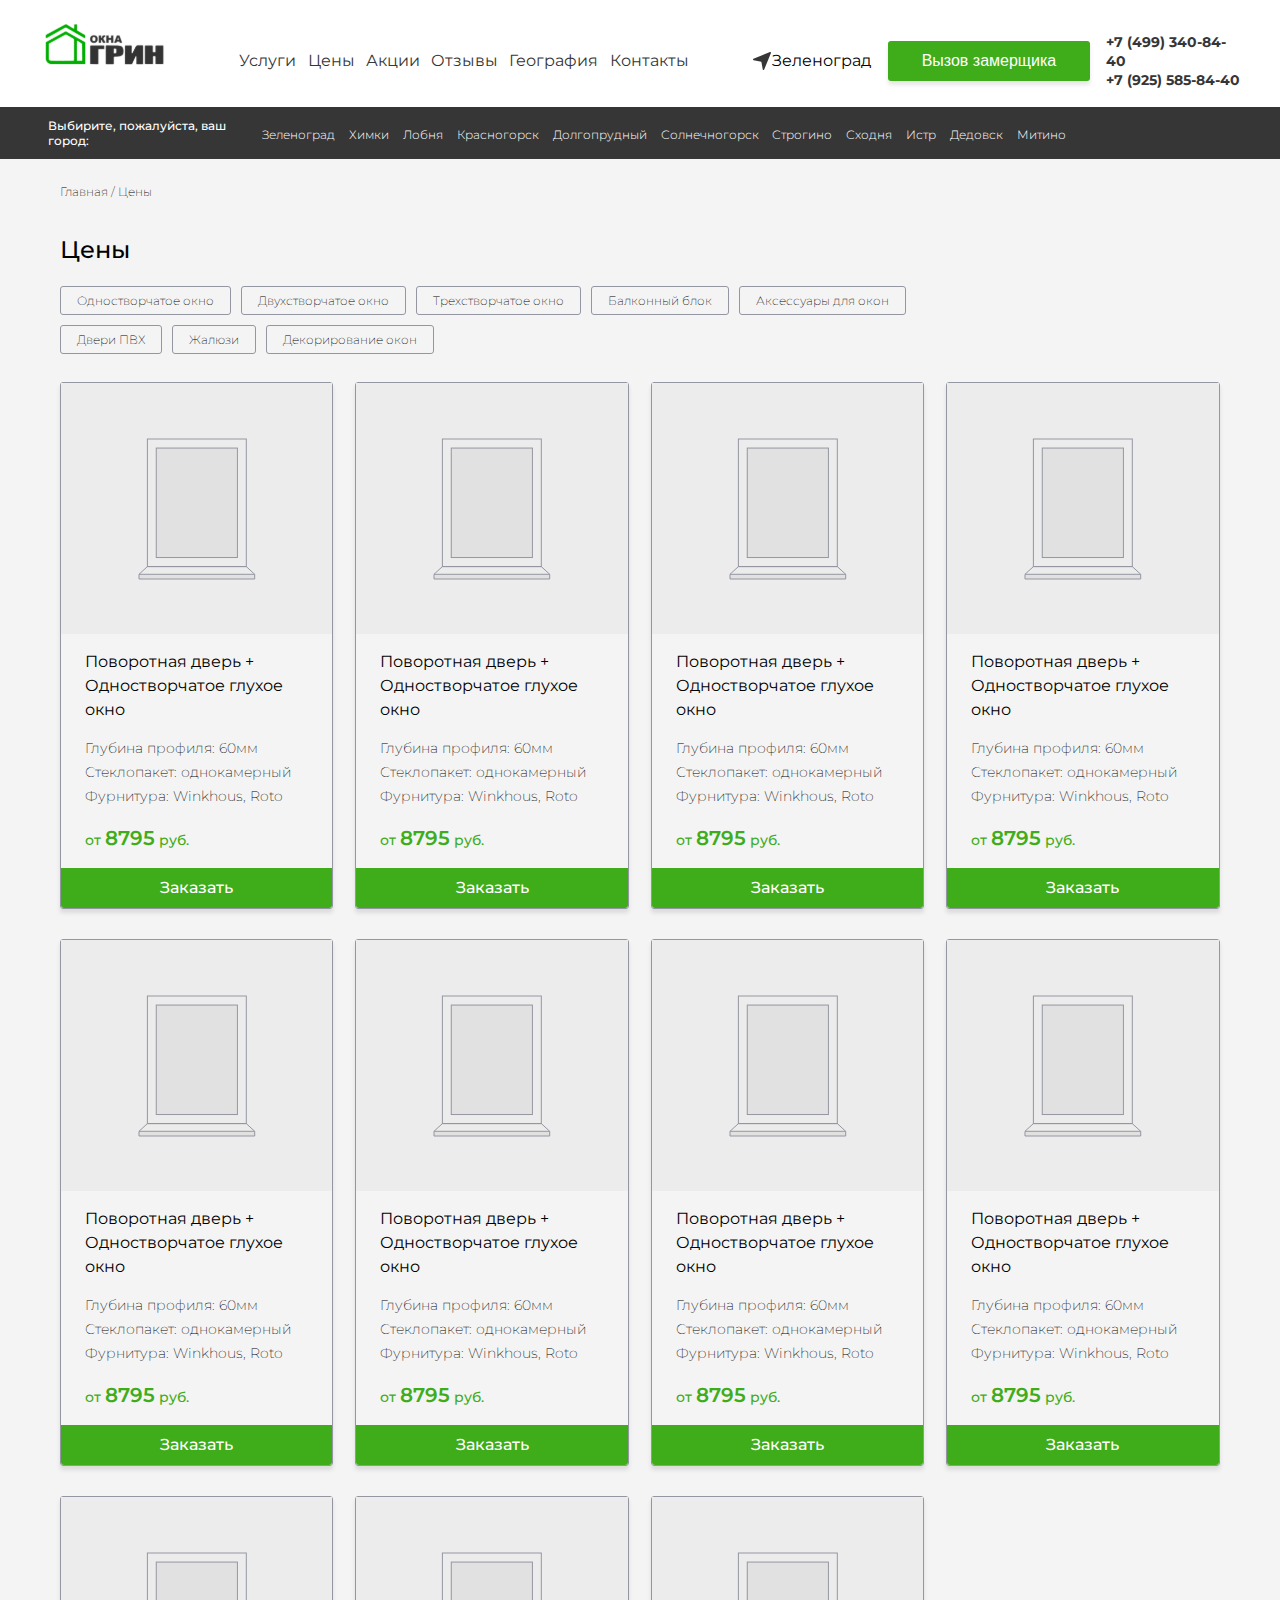
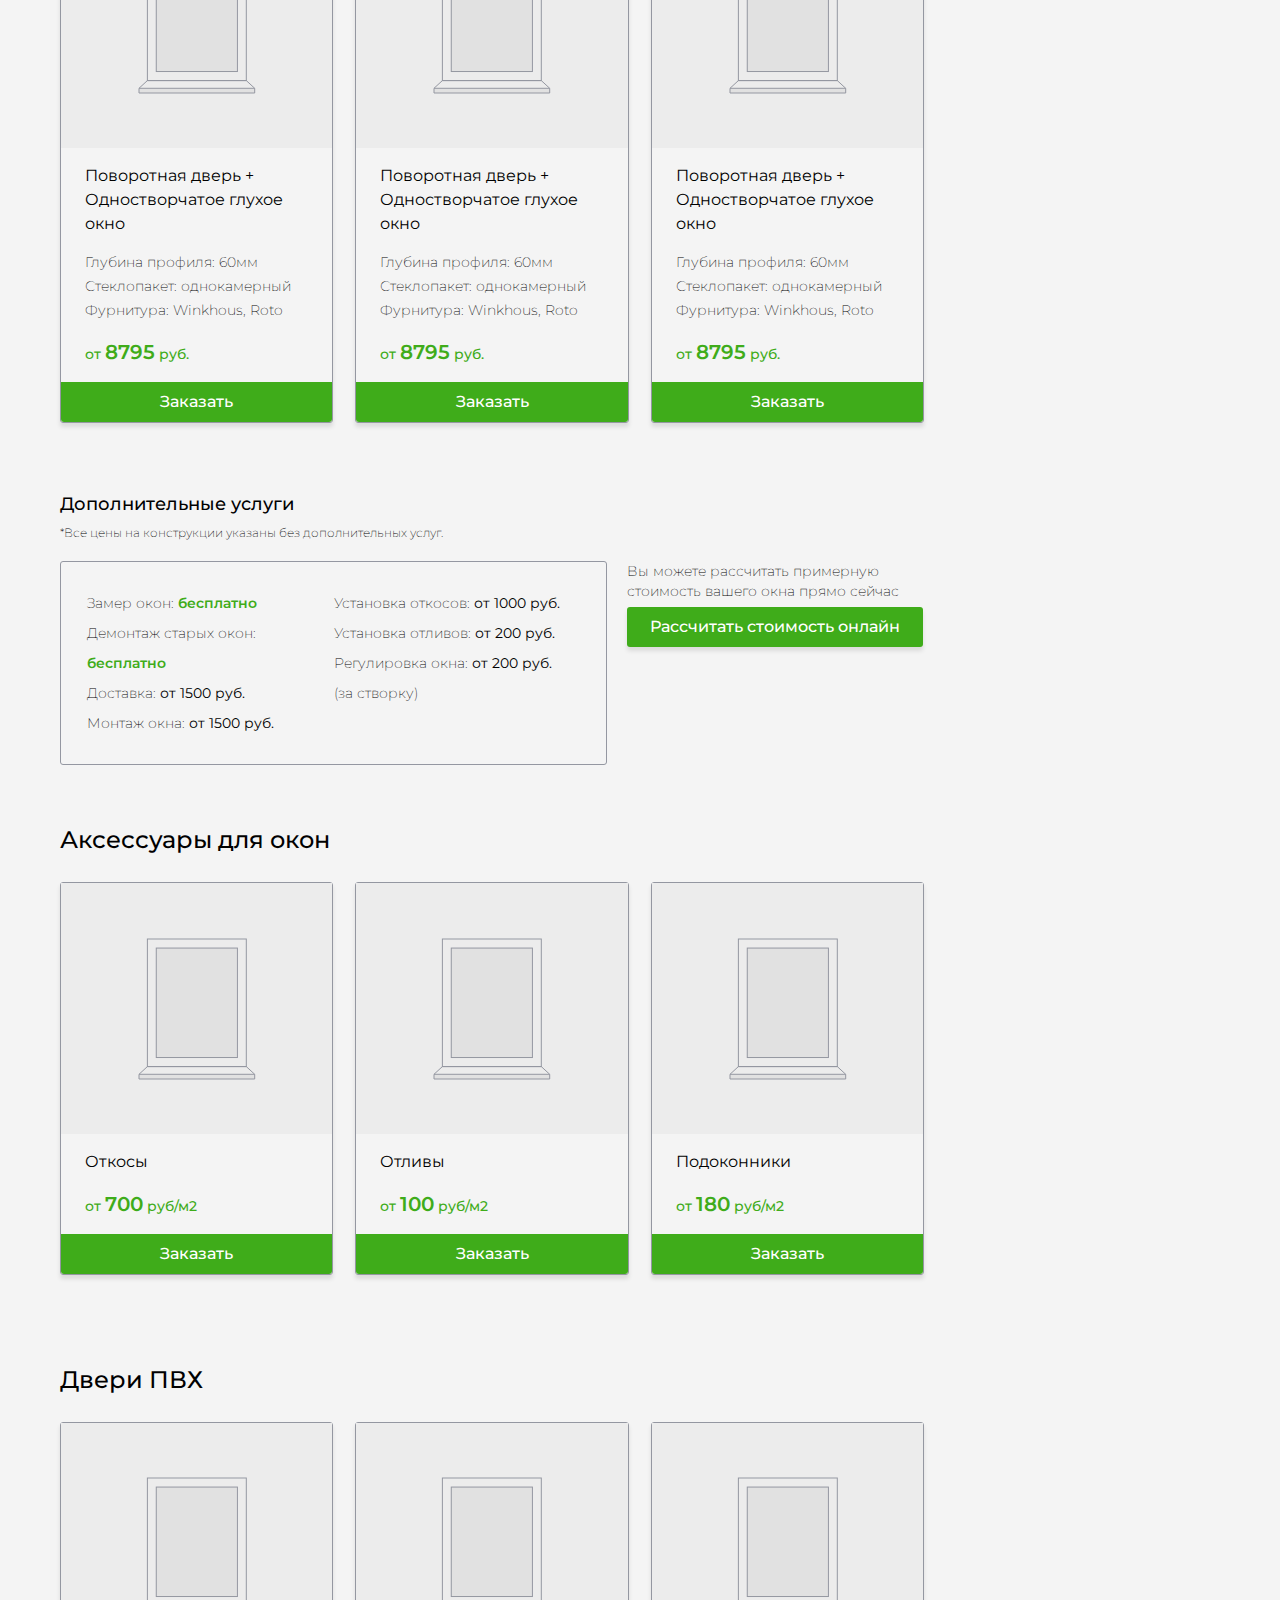
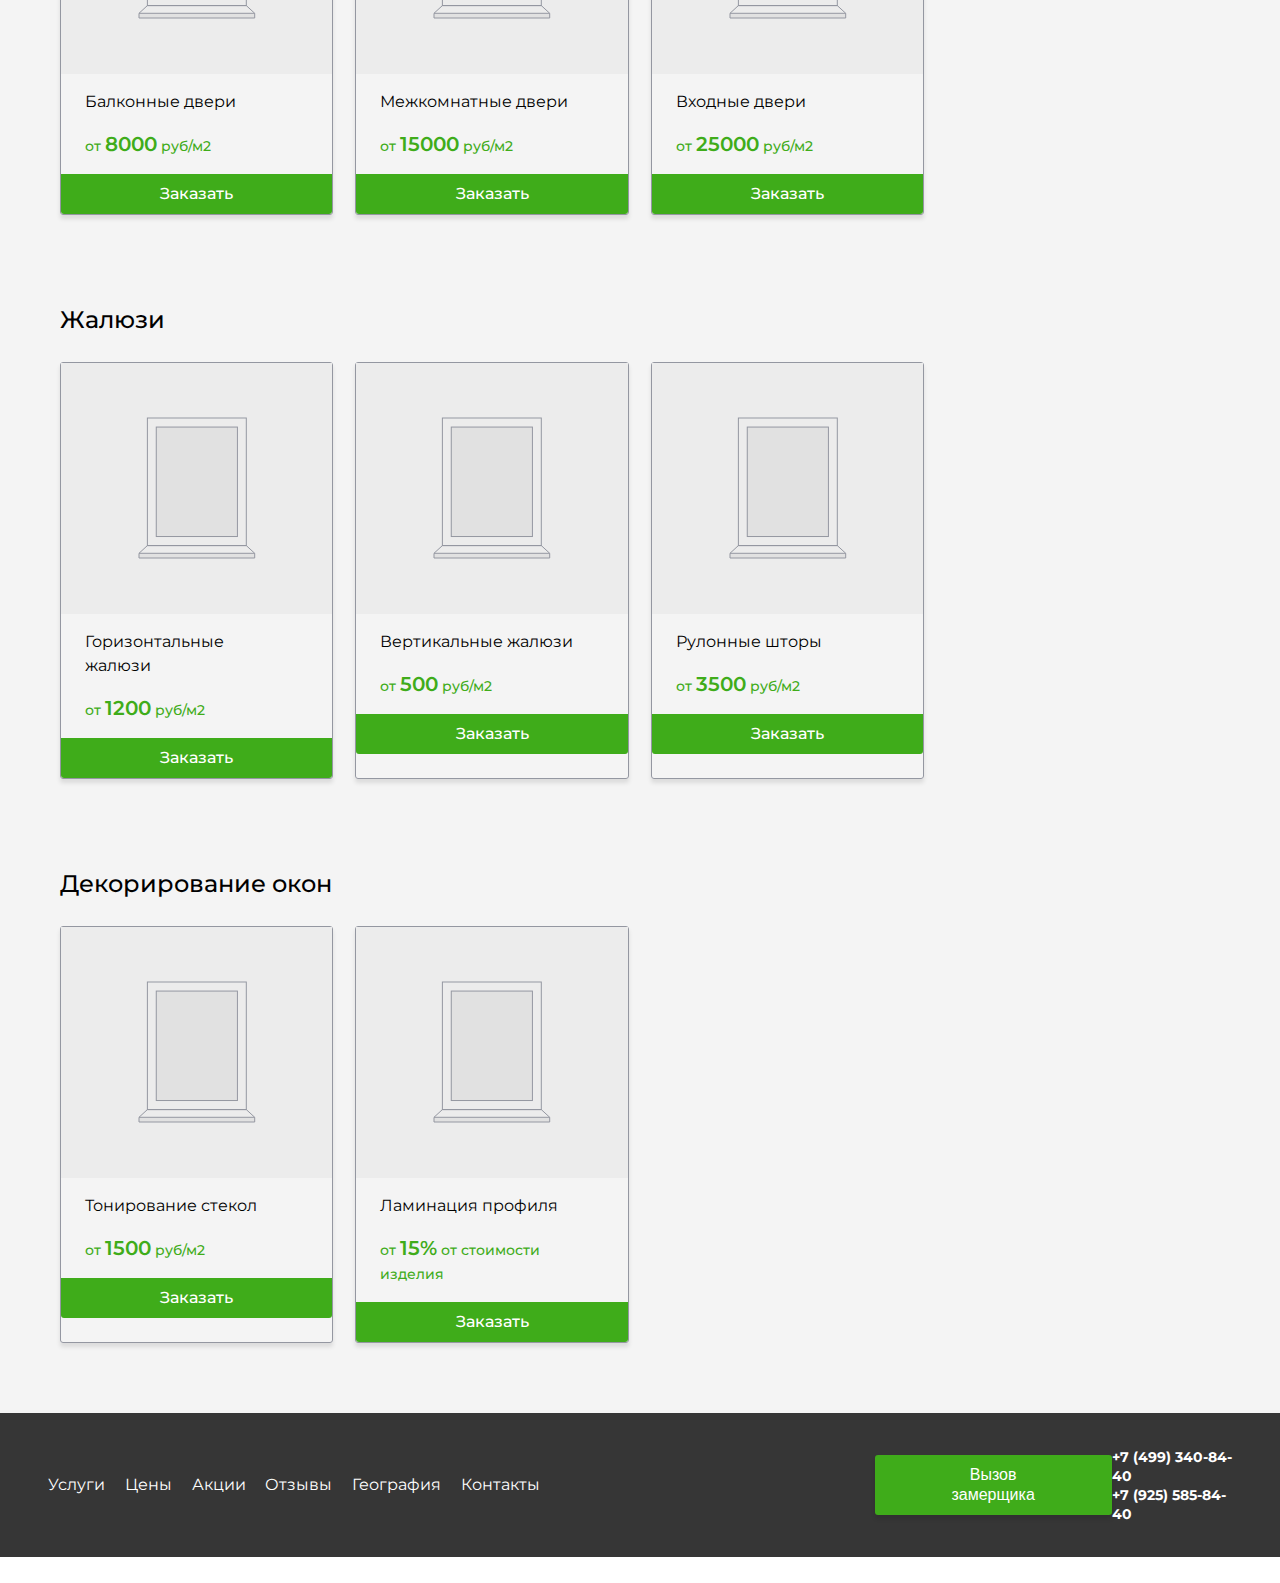
==== commit 6b9966ac: "ceni" ====
--- a/ceni.html
+++ b/ceni.html
@@ -15,15 +15,15 @@
 <header class="b-top">
     <div class="container b-topMenu__block">
         <div class="b-left">
-            <a href=""> <img src="img/logo.svg"  alt="Окна Грин"  /></a>
+            <a href="/okna-green/"> <img src="img/logo.svg"  alt="Окна Грин"  /></a>
             <nav>
                 <ul class="flex">
                     <li><a href="">Услуги</a> </li>
-                    <li><a href="/ceni.html">Цены</a> </li>
+                    <li><a href="/okna-green/ceni.html">Цены</a> </li>
                     <li><a href="">Акции</a> </li>
                     <li><a href="">Отзывы</a> </li>
                     <li><a href="">География</a> </li>
-                    <li><a href="/contacts.html">Контакты</a> </li>
+                    <li><a href="/okna-green/contacts.html">Контакты</a> </li>
                 </ul>
             </nav>
 
@@ -101,310 +101,310 @@
     <div class="b-list__item">
         <div class="b-Item">
             <div class="b-Item__img">
-                <img src="/img/b1.svg">
-            </div>
-
-            <div class="b-Item__body">
-                <p class="name">Поворотная дверь + Одностворчатое глухое окно
-                </p>
-                <p>
-                    Глубина профиля: <span>60мм</span>
-                </p>
-                <p>
-                    Стеклопакет: <sapn>однокамерный </sapn>
-                </p>
-                <p>
-                    Фурнитура: <span>Winkhous, Roto</span>
-                </p>
-
-                <p class="price">
-                    от <span>8795</span> руб.
-                </p>
-            </div>
-            <a href="javascript:void(0);" class="b-Item__btn">
-                Заказать
-            </a>
-        </div>
-
-
-        <div class="b-Item">
-            <div class="b-Item__img">
-                <img src="/img/b1.svg">
-            </div>
-
-            <div class="b-Item__body">
-                <p class="name">Поворотная дверь + Одностворчатое глухое окно
-                </p>
-                <p>
-                    Глубина профиля: <span>60мм</span>
-                </p>
-                <p>
-                    Стеклопакет: <sapn>однокамерный </sapn>
-                </p>
-                <p>
-                    Фурнитура: <span>Winkhous, Roto</span>
-                </p>
-
-                <p class="price">
-                    от <span>8795</span> руб.
-                </p>
-            </div>
-            <a href="javascript:void(0);" class="b-Item__btn">
-                Заказать
-            </a>
-        </div>
-
-
-
-
-        <div class="b-Item">
-            <div class="b-Item__img">
-                <img src="/img/b1.svg">
-            </div>
-
-            <div class="b-Item__body">
-                <p class="name">Поворотная дверь + Одностворчатое глухое окно
-                </p>
-                <p>
-                    Глубина профиля: <span>60мм</span>
-                </p>
-                <p>
-                    Стеклопакет: <sapn>однокамерный </sapn>
-                </p>
-                <p>
-                    Фурнитура: <span>Winkhous, Roto</span>
-                </p>
-
-                <p class="price">
-                    от <span>8795</span> руб.
-                </p>
-            </div>
-            <a href="javascript:void(0);" class="b-Item__btn">
-                Заказать
-            </a>
-        </div>
-
-
-
-
-
-        <div class="b-Item">
-            <div class="b-Item__img">
-                <img src="/img/b1.svg">
-            </div>
-
-            <div class="b-Item__body">
-                <p class="name">Поворотная дверь + Одностворчатое глухое окно
-                </p>
-                <p>
-                    Глубина профиля: <span>60мм</span>
-                </p>
-                <p>
-                    Стеклопакет: <sapn>однокамерный </sapn>
-                </p>
-                <p>
-                    Фурнитура: <span>Winkhous, Roto</span>
-                </p>
-
-                <p class="price">
-                    от <span>8795</span> руб.
-                </p>
-            </div>
-            <a href="javascript:void(0);" class="b-Item__btn">
-                Заказать
-            </a>
-        </div>
-
-
-
-
-
-        <div class="b-Item">
-            <div class="b-Item__img">
-                <img src="/img/b1.svg">
-            </div>
-
-            <div class="b-Item__body">
-                <p class="name">Поворотная дверь + Одностворчатое глухое окно
-                </p>
-                <p>
-                    Глубина профиля: <span>60мм</span>
-                </p>
-                <p>
-                    Стеклопакет: <sapn>однокамерный </sapn>
-                </p>
-                <p>
-                    Фурнитура: <span>Winkhous, Roto</span>
-                </p>
-
-                <p class="price">
-                    от <span>8795</span> руб.
-                </p>
-            </div>
-            <a href="javascript:void(0);" class="b-Item__btn">
-                Заказать
-            </a>
-        </div>
-
-
-
-
-
-        <div class="b-Item">
-            <div class="b-Item__img">
-                <img src="/img/b1.svg">
-            </div>
-
-            <div class="b-Item__body">
-                <p class="name">Поворотная дверь + Одностворчатое глухое окно
-                </p>
-                <p>
-                    Глубина профиля: <span>60мм</span>
-                </p>
-                <p>
-                    Стеклопакет: <sapn>однокамерный </sapn>
-                </p>
-                <p>
-                    Фурнитура: <span>Winkhous, Roto</span>
-                </p>
-
-                <p class="price">
-                    от <span>8795</span> руб.
-                </p>
-            </div>
-            <a href="javascript:void(0);" class="b-Item__btn">
-                Заказать
-            </a>
-        </div>
-
-
-
-
-
-        <div class="b-Item">
-            <div class="b-Item__img">
-                <img src="/img/b1.svg">
-            </div>
-
-            <div class="b-Item__body">
-                <p class="name">Поворотная дверь + Одностворчатое глухое окно
-                </p>
-                <p>
-                    Глубина профиля: <span>60мм</span>
-                </p>
-                <p>
-                    Стеклопакет: <sapn>однокамерный </sapn>
-                </p>
-                <p>
-                    Фурнитура: <span>Winkhous, Roto</span>
-                </p>
-
-                <p class="price">
-                    от <span>8795</span> руб.
-                </p>
-            </div>
-            <a href="javascript:void(0);" class="b-Item__btn">
-                Заказать
-            </a>
-        </div>
-
-
-
-
-
-        <div class="b-Item">
-            <div class="b-Item__img">
-                <img src="/img/b1.svg">
-            </div>
-
-            <div class="b-Item__body">
-                <p class="name">Поворотная дверь + Одностворчатое глухое окно
-                </p>
-                <p>
-                    Глубина профиля: <span>60мм</span>
-                </p>
-                <p>
-                    Стеклопакет: <sapn>однокамерный </sapn>
-                </p>
-                <p>
-                    Фурнитура: <span>Winkhous, Roto</span>
-                </p>
-
-                <p class="price">
-                    от <span>8795</span> руб.
-                </p>
-            </div>
-            <a href="javascript:void(0);" class="b-Item__btn">
-                Заказать
-            </a>
-        </div>
-
-
-
-
-        <div class="b-Item">
-            <div class="b-Item__img">
-                <img src="/img/b1.svg">
-            </div>
-
-            <div class="b-Item__body">
-                <p class="name">Поворотная дверь + Одностворчатое глухое окно
-                </p>
-                <p>
-                    Глубина профиля: <span>60мм</span>
-                </p>
-                <p>
-                    Стеклопакет: <sapn>однокамерный </sapn>
-                </p>
-                <p>
-                    Фурнитура: <span>Winkhous, Roto</span>
-                </p>
-
-                <p class="price">
-                    от <span>8795</span> руб.
-                </p>
-            </div>
-            <a href="javascript:void(0);" class="b-Item__btn">
-                Заказать
-            </a>
-        </div>
-
-
-
-        <div class="b-Item">
-            <div class="b-Item__img">
-                <img src="/img/b1.svg">
-            </div>
-
-            <div class="b-Item__body">
-                <p class="name">Поворотная дверь + Одностворчатое глухое окно
-                </p>
-                <p>
-                    Глубина профиля: <span>60мм</span>
-                </p>
-                <p>
-                    Стеклопакет: <sapn>однокамерный </sapn>
-                </p>
-                <p>
-                    Фурнитура: <span>Winkhous, Roto</span>
-                </p>
-
-                <p class="price">
-                    от <span>8795</span> руб.
-                </p>
-            </div>
-            <a href="javascript:void(0);" class="b-Item__btn">
-                Заказать
-            </a>
-        </div>
-
-
-
-
-
-        <div class="b-Item">
-            <div class="b-Item__img">
-                <img src="/img/b1.svg">
+                <img src="./img/b1.svg">
+            </div>
+
+            <div class="b-Item__body">
+                <p class="name">Поворотная дверь + Одностворчатое глухое окно
+                </p>
+                <p>
+                    Глубина профиля: <span>60мм</span>
+                </p>
+                <p>
+                    Стеклопакет: <sapn>однокамерный </sapn>
+                </p>
+                <p>
+                    Фурнитура: <span>Winkhous, Roto</span>
+                </p>
+
+                <p class="price">
+                    от <span>8795</span> руб.
+                </p>
+            </div>
+            <a href="javascript:void(0);" class="b-Item__btn">
+                Заказать
+            </a>
+        </div>
+
+
+        <div class="b-Item">
+            <div class="b-Item__img">
+                <img src="./img/b1.svg">
+            </div>
+
+            <div class="b-Item__body">
+                <p class="name">Поворотная дверь + Одностворчатое глухое окно
+                </p>
+                <p>
+                    Глубина профиля: <span>60мм</span>
+                </p>
+                <p>
+                    Стеклопакет: <sapn>однокамерный </sapn>
+                </p>
+                <p>
+                    Фурнитура: <span>Winkhous, Roto</span>
+                </p>
+
+                <p class="price">
+                    от <span>8795</span> руб.
+                </p>
+            </div>
+            <a href="javascript:void(0);" class="b-Item__btn">
+                Заказать
+            </a>
+        </div>
+
+
+
+
+        <div class="b-Item">
+            <div class="b-Item__img">
+                <img src="./img/b1.svg">
+            </div>
+
+            <div class="b-Item__body">
+                <p class="name">Поворотная дверь + Одностворчатое глухое окно
+                </p>
+                <p>
+                    Глубина профиля: <span>60мм</span>
+                </p>
+                <p>
+                    Стеклопакет: <sapn>однокамерный </sapn>
+                </p>
+                <p>
+                    Фурнитура: <span>Winkhous, Roto</span>
+                </p>
+
+                <p class="price">
+                    от <span>8795</span> руб.
+                </p>
+            </div>
+            <a href="javascript:void(0);" class="b-Item__btn">
+                Заказать
+            </a>
+        </div>
+
+
+
+
+
+        <div class="b-Item">
+            <div class="b-Item__img">
+                <img src="./img/b1.svg">
+            </div>
+
+            <div class="b-Item__body">
+                <p class="name">Поворотная дверь + Одностворчатое глухое окно
+                </p>
+                <p>
+                    Глубина профиля: <span>60мм</span>
+                </p>
+                <p>
+                    Стеклопакет: <sapn>однокамерный </sapn>
+                </p>
+                <p>
+                    Фурнитура: <span>Winkhous, Roto</span>
+                </p>
+
+                <p class="price">
+                    от <span>8795</span> руб.
+                </p>
+            </div>
+            <a href="javascript:void(0);" class="b-Item__btn">
+                Заказать
+            </a>
+        </div>
+
+
+
+
+
+        <div class="b-Item">
+            <div class="b-Item__img">
+                <img src="./img/b1.svg">
+            </div>
+
+            <div class="b-Item__body">
+                <p class="name">Поворотная дверь + Одностворчатое глухое окно
+                </p>
+                <p>
+                    Глубина профиля: <span>60мм</span>
+                </p>
+                <p>
+                    Стеклопакет: <sapn>однокамерный </sapn>
+                </p>
+                <p>
+                    Фурнитура: <span>Winkhous, Roto</span>
+                </p>
+
+                <p class="price">
+                    от <span>8795</span> руб.
+                </p>
+            </div>
+            <a href="javascript:void(0);" class="b-Item__btn">
+                Заказать
+            </a>
+        </div>
+
+
+
+
+
+        <div class="b-Item">
+            <div class="b-Item__img">
+                <img src="./img/b1.svg">
+            </div>
+
+            <div class="b-Item__body">
+                <p class="name">Поворотная дверь + Одностворчатое глухое окно
+                </p>
+                <p>
+                    Глубина профиля: <span>60мм</span>
+                </p>
+                <p>
+                    Стеклопакет: <sapn>однокамерный </sapn>
+                </p>
+                <p>
+                    Фурнитура: <span>Winkhous, Roto</span>
+                </p>
+
+                <p class="price">
+                    от <span>8795</span> руб.
+                </p>
+            </div>
+            <a href="javascript:void(0);" class="b-Item__btn">
+                Заказать
+            </a>
+        </div>
+
+
+
+
+
+        <div class="b-Item">
+            <div class="b-Item__img">
+                <img src="./img/b1.svg">
+            </div>
+
+            <div class="b-Item__body">
+                <p class="name">Поворотная дверь + Одностворчатое глухое окно
+                </p>
+                <p>
+                    Глубина профиля: <span>60мм</span>
+                </p>
+                <p>
+                    Стеклопакет: <sapn>однокамерный </sapn>
+                </p>
+                <p>
+                    Фурнитура: <span>Winkhous, Roto</span>
+                </p>
+
+                <p class="price">
+                    от <span>8795</span> руб.
+                </p>
+            </div>
+            <a href="javascript:void(0);" class="b-Item__btn">
+                Заказать
+            </a>
+        </div>
+
+
+
+
+
+        <div class="b-Item">
+            <div class="b-Item__img">
+                <img src="./img/b1.svg">
+            </div>
+
+            <div class="b-Item__body">
+                <p class="name">Поворотная дверь + Одностворчатое глухое окно
+                </p>
+                <p>
+                    Глубина профиля: <span>60мм</span>
+                </p>
+                <p>
+                    Стеклопакет: <sapn>однокамерный </sapn>
+                </p>
+                <p>
+                    Фурнитура: <span>Winkhous, Roto</span>
+                </p>
+
+                <p class="price">
+                    от <span>8795</span> руб.
+                </p>
+            </div>
+            <a href="javascript:void(0);" class="b-Item__btn">
+                Заказать
+            </a>
+        </div>
+
+
+
+
+        <div class="b-Item">
+            <div class="b-Item__img">
+                <img src="./img/b1.svg">
+            </div>
+
+            <div class="b-Item__body">
+                <p class="name">Поворотная дверь + Одностворчатое глухое окно
+                </p>
+                <p>
+                    Глубина профиля: <span>60мм</span>
+                </p>
+                <p>
+                    Стеклопакет: <sapn>однокамерный </sapn>
+                </p>
+                <p>
+                    Фурнитура: <span>Winkhous, Roto</span>
+                </p>
+
+                <p class="price">
+                    от <span>8795</span> руб.
+                </p>
+            </div>
+            <a href="javascript:void(0);" class="b-Item__btn">
+                Заказать
+            </a>
+        </div>
+
+
+
+        <div class="b-Item">
+            <div class="b-Item__img">
+                <img src="./img/b1.svg">
+            </div>
+
+            <div class="b-Item__body">
+                <p class="name">Поворотная дверь + Одностворчатое глухое окно
+                </p>
+                <p>
+                    Глубина профиля: <span>60мм</span>
+                </p>
+                <p>
+                    Стеклопакет: <sapn>однокамерный </sapn>
+                </p>
+                <p>
+                    Фурнитура: <span>Winkhous, Roto</span>
+                </p>
+
+                <p class="price">
+                    от <span>8795</span> руб.
+                </p>
+            </div>
+            <a href="javascript:void(0);" class="b-Item__btn">
+                Заказать
+            </a>
+        </div>
+
+
+
+
+
+        <div class="b-Item">
+            <div class="b-Item__img">
+                <img src="./img/b1.svg">
             </div>
 
             <div class="b-Item__body">
@@ -500,7 +500,7 @@
     <div class="b-list__item">
         <div class="b-Item">
             <div class="b-Item__img">
-                <img src="/img/b1.svg">
+                <img src="./img/b1.svg">
             </div>
 
             <div class="b-Item__body">
@@ -518,7 +518,7 @@
 
         <div class="b-Item">
             <div class="b-Item__img">
-                <img src="/img/b1.svg">
+                <img src="./img/b1.svg">
             </div>
 
             <div class="b-Item__body">
@@ -537,7 +537,7 @@
 
         <div class="b-Item">
             <div class="b-Item__img">
-                <img src="/img/b1.svg">
+                <img src="./img/b1.svg">
             </div>
 
             <div class="b-Item__body">
@@ -563,7 +563,7 @@
     <div class="b-list__item">
         <div class="b-Item">
             <div class="b-Item__img">
-                <img src="/img/b1.svg">
+                <img src="./img/b1.svg">
             </div>
 
             <div class="b-Item__body">
@@ -581,7 +581,7 @@
 
         <div class="b-Item">
             <div class="b-Item__img">
-                <img src="/img/b1.svg">
+                <img src="./img/b1.svg">
             </div>
 
             <div class="b-Item__body">
@@ -600,7 +600,7 @@
 
         <div class="b-Item">
             <div class="b-Item__img">
-                <img src="/img/b1.svg">
+                <img src="./img/b1.svg">
             </div>
 
             <div class="b-Item__body">
@@ -626,7 +626,7 @@
     <div class="b-list__item">
         <div class="b-Item">
             <div class="b-Item__img">
-                <img src="/img/b1.svg">
+                <img src="./img/b1.svg">
             </div>
 
             <div class="b-Item__body">
@@ -644,7 +644,7 @@
 
         <div class="b-Item">
             <div class="b-Item__img">
-                <img src="/img/b1.svg">
+                <img src="./img/b1.svg">
             </div>
 
             <div class="b-Item__body">
@@ -663,7 +663,7 @@
 
         <div class="b-Item">
             <div class="b-Item__img">
-                <img src="/img/b1.svg">
+                <img src="./img/b1.svg">
             </div>
 
             <div class="b-Item__body">
@@ -690,7 +690,7 @@
     <div class="b-list__item">
         <div class="b-Item">
             <div class="b-Item__img">
-                <img src="/img/b1.svg">
+                <img src="./img/b1.svg">
             </div>
 
             <div class="b-Item__body">
@@ -708,7 +708,7 @@
 
         <div class="b-Item">
             <div class="b-Item__img">
-                <img src="/img/b1.svg">
+                <img src="./img/b1.svg">
             </div>
 
             <div class="b-Item__body">
